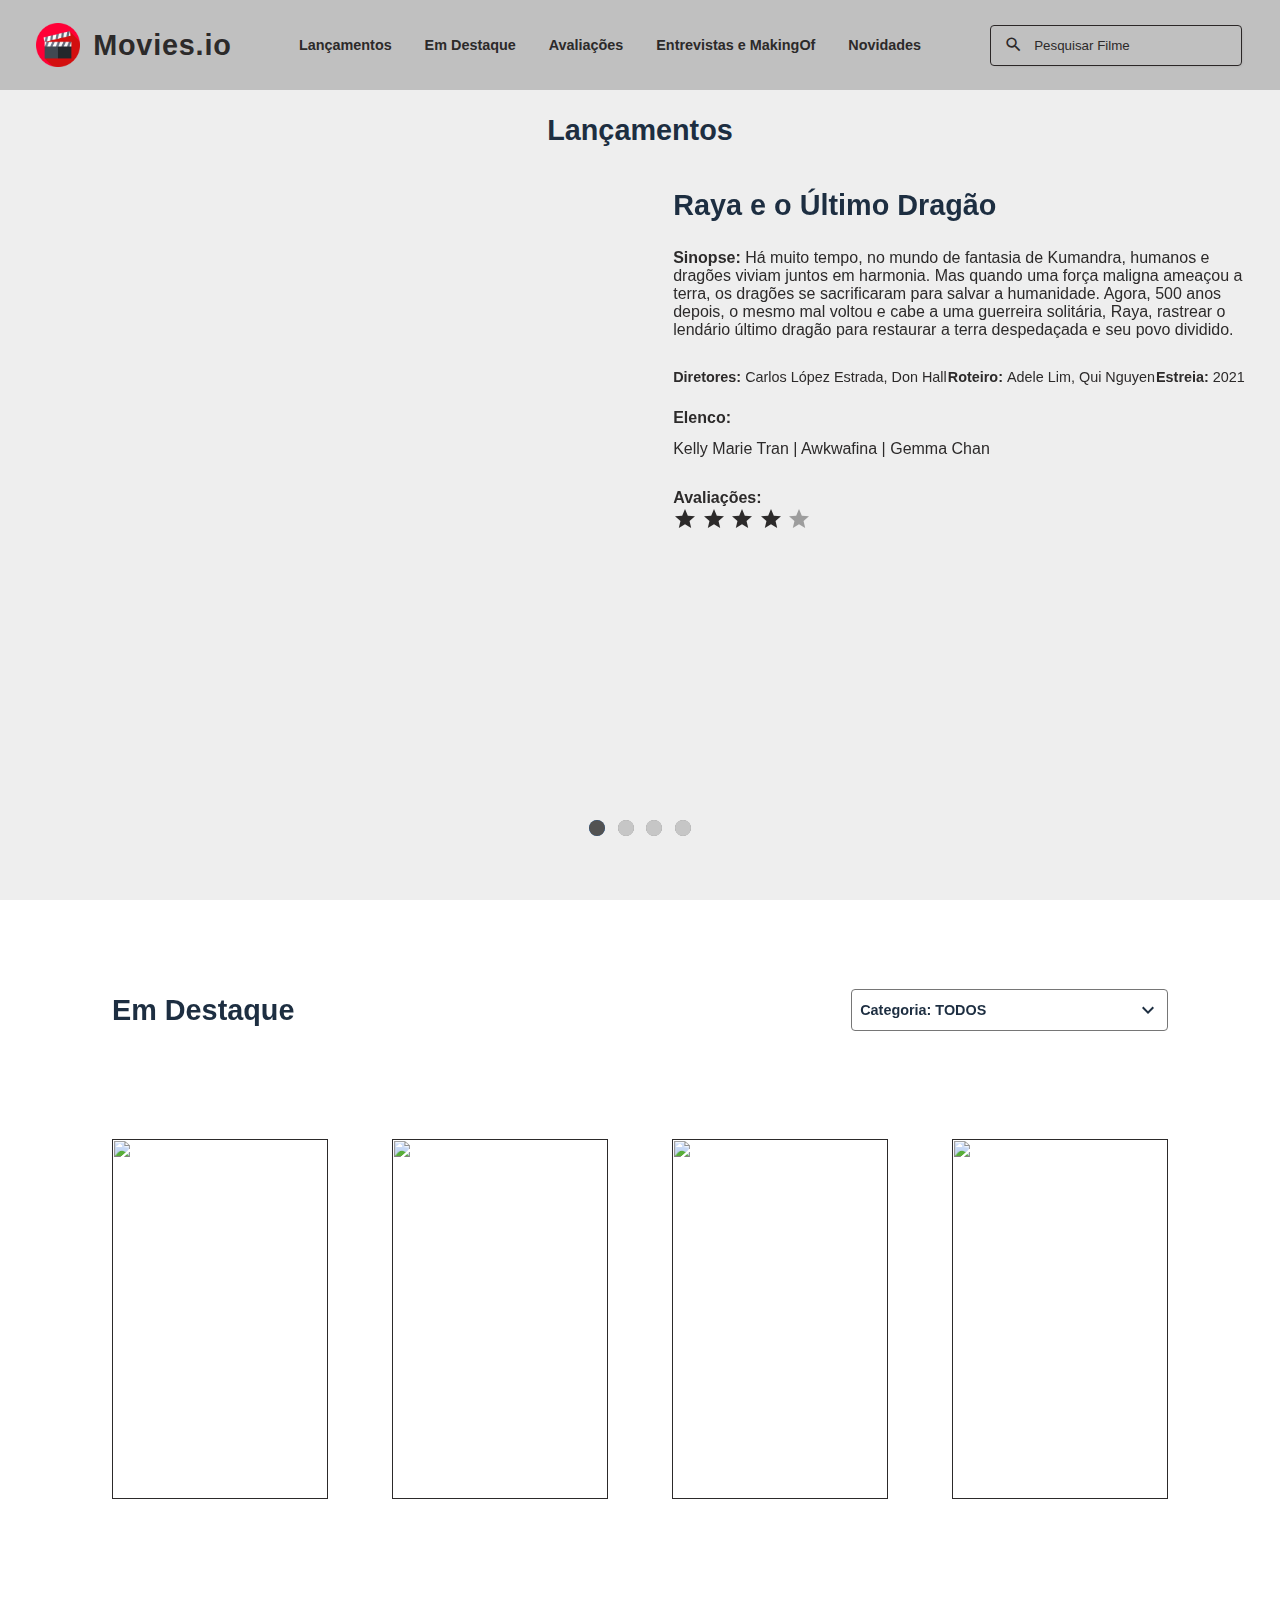
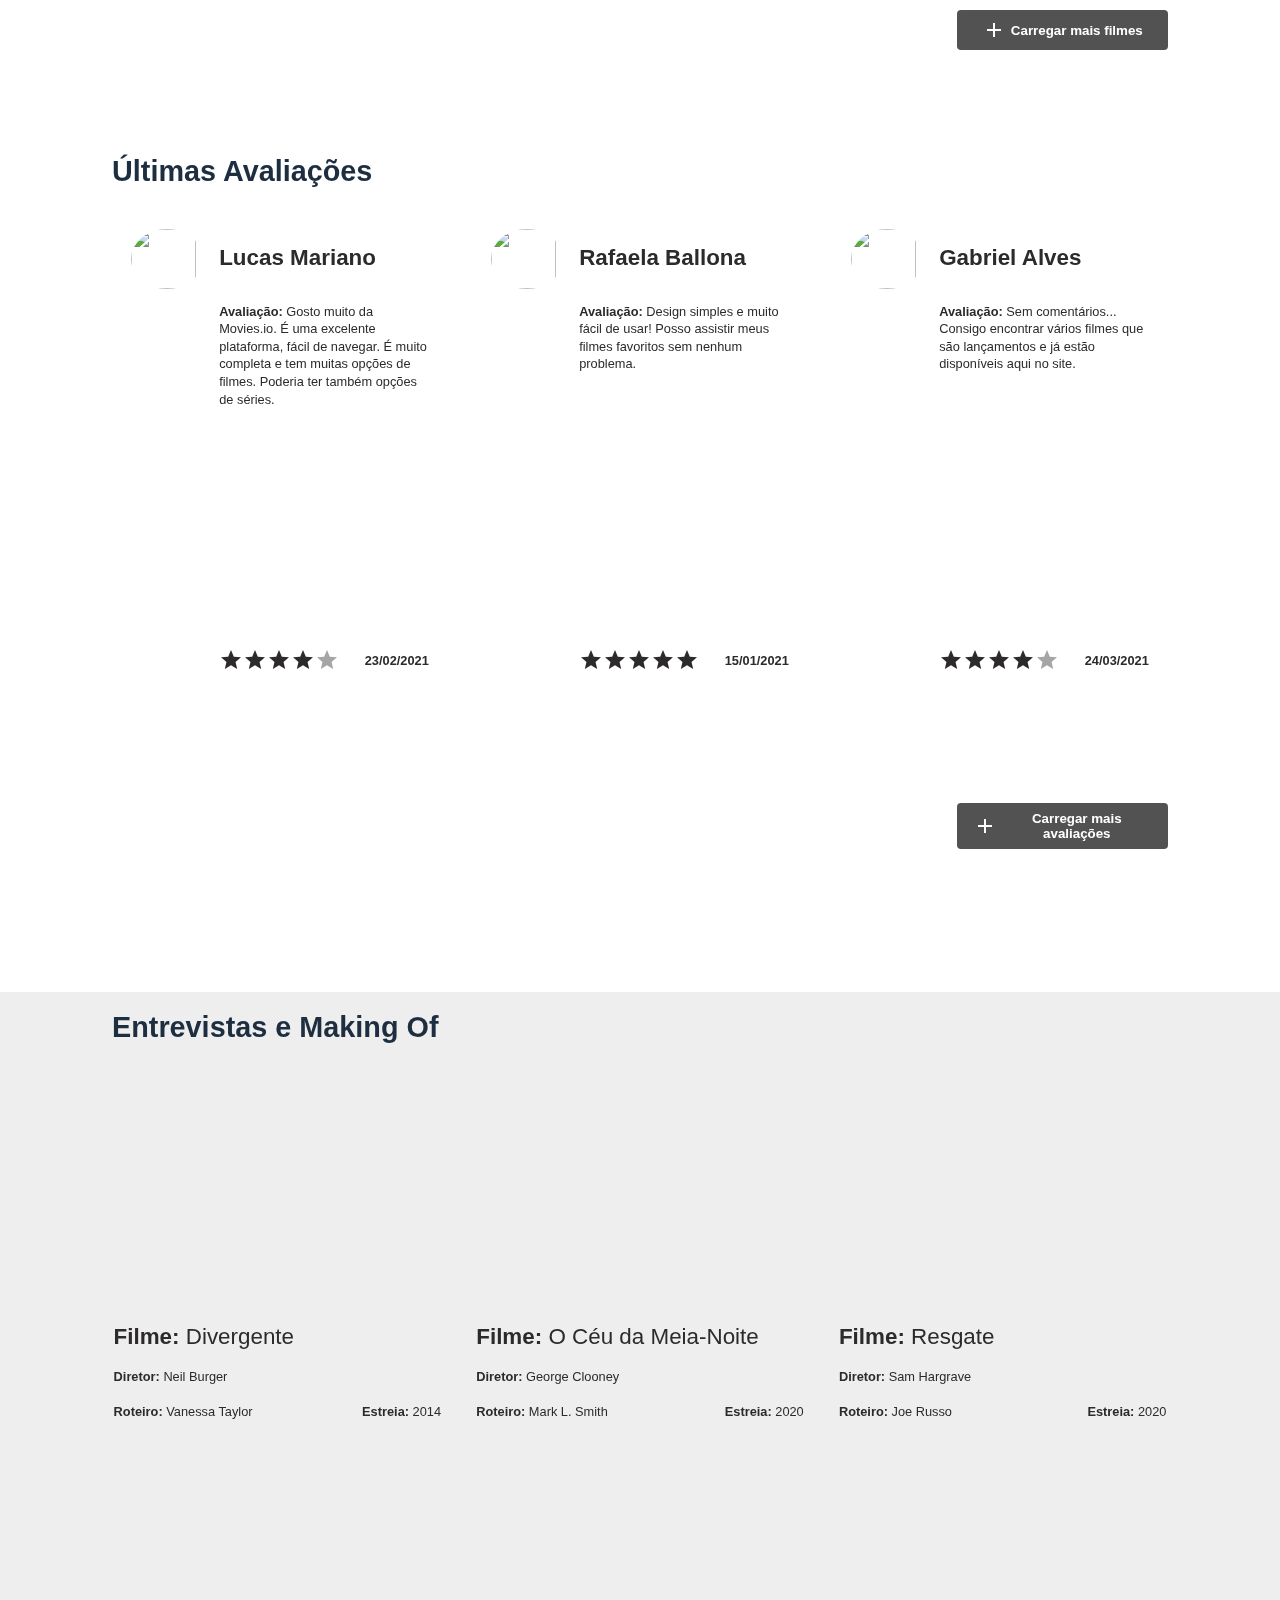
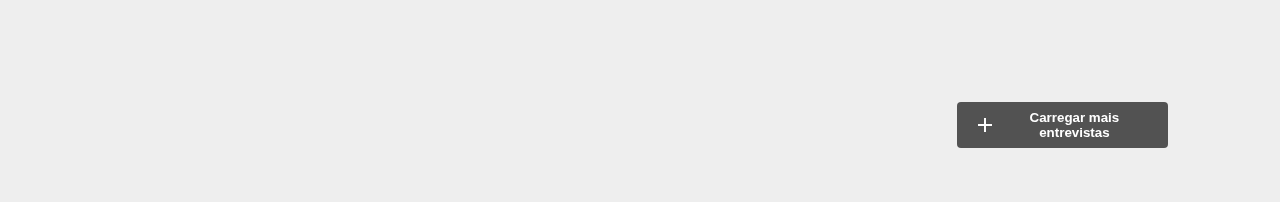
==== src/index.html @ 2445c629 "interviews-section-done" ====
<!DOCTYPE html>
<html lang="pt-BR">
<head>
    <meta charset="UTF-8">
    <meta http-equiv="X-UA-Compatible" content="IE=edge">
    <meta name="viewport" content="width=device-width, initial-scale=1.0">
    <title>Movies.io</title>
    <link rel="stylesheet" href="../public/styles/global.css">
    <link rel="stylesheet" href="../public/styles/header.css">
    <link rel="stylesheet" href="../public/styles/release-section.css">
    <link rel="stylesheet" href="../public/styles/featured-section.css">
    <link rel="stylesheet" href="../public/styles/review-section.css">
    <link rel="stylesheet" href="../public/styles/interviews-section.css">



    <link rel="shortcut icon" href="../public/assets/favicon.png" type="image/x-icon">
    <link href="https://fonts.googleapis.com/icon?family=Material+Icons" rel="stylesheet">

</head>
<body>
    <header>
        <a href="#">
            <div class="logo-container">
                <img src="../public/assets/logo.png" alt="Logo">
                <h1 class="logo">Movies.io</h1>
            </div>
        </a>
        <nav class="links">
            <ul>
                <a href="#released"><li>Lançamentos</li></a>
                <a href="#featured"><li>Em Destaque</li></a>
                <a href="#reviews"><li>Avaliações</li></a>
                <a href="#interviews"><li>Entrevistas e MakingOf</li></a>
                <a href="#"><li>Novidades</li></a>
                        
            </ul>
        </nav>
        <div class="filter">
            <i class="material-icons">search</i>
            <input class="search" type="text" placeholder="Pesquisar Filme" >
        </div>
    </header>

    <section class="release-section" id="released">
        <div class="title">
            <h1>Lançamentos</h1>
        </div>
        <div class="content">
            <div class="video">
                <iframe width="620" height="340" src="https://www.youtube.com/embed/Yh-XpUlDjJk" title="YouTube video player" frameborder="0" allow="accelerometer; autoplay; clipboard-write; encrypted-media; gyroscope; picture-in-picture" allowfullscreen></iframe>
            </div>
            <div class="info">
                <div class="title-movie">
                    <h1>Raya e o Último Dragão</h1>
                </div>
                <div class="sinopse">
                    <p><strong>Sinopse: </strong>Há muito tempo, no mundo de fantasia de Kumandra, humanos e dragões viviam juntos em harmonia. Mas quando uma força maligna ameaçou a terra, os dragões se sacrificaram para salvar a humanidade. Agora, 500 anos depois, o mesmo mal voltou e cabe a uma guerreira solitária, Raya, rastrear o lendário último dragão para restaurar a terra despedaçada e seu povo dividido.</p>
                </div>
                <div class="drp">
                    <div class="director">
                        <p><strong>Diretores: </strong>Carlos López Estrada, Don Hall</p>
                    </div>
                    <div class="road-map">
                        <p><strong>Roteiro: </strong>Adele Lim, Qui Nguyen</p>
                    </div>
                    <div class="premiere">
                        <p><strong>Estreia: </strong>2021</p>
                    </div>
                </div>
                <div class="staff">
                    <p><strong>Elenco: </strong></p>
                    <p>Kelly Marie Tran | Awkwafina | Gemma Chan </p>
                </div>
                <div class="rating">
                    <p><strong>Avaliações: </strong></p>
                    <i class="material-icons">star</i>
                    <i class="material-icons">star</i>
                    <i class="material-icons">star</i>
                    <i class="material-icons">star</i>
                    <i class="material-icons outlined">star</i>
                </div>
            </div>
        </div>
        <div class="carousel">
            <ul>
                <li><input type="radio" name="carou" id="slide-1" checked></li>
                <li><input type="radio" name="carou" id="slide-2"></li>
                <li><input type="radio" name="carou" id="slide-3"></li>
                <li><input type="radio" name="carou" id="slide-4"></li>
            </ul>
        </div>
    </section>

    <section class="featured-section" id="featured">
        <div class="header-section">
            <h1>Em Destaque</h1>
            <i class="material-icons">expand_more</i>
            <select name="" id="">
                <option value="">Categoria: TODOS</option>
                <option value="">Aventura</option>
                <option value="">Romance</option>
                <option value="">Comédia</option>
            </select>
        </div>
        <div class="movies-grid">
            <div class="movie">
                <a href=""><img src="https://pbs.twimg.com/media/EsRciUeXUAAmsdP?format=jpg" alt=""></a>
            </div>
            <div class="movie">
                <a href=""><img src="https://img.elo7.com.br/product/original/2747CBC/big-poster-filme-aladdin-2019-lo01-tamanho-90x60-cm-nerd.jpg" alt=""></a>
            </div>
            <div class="movie">
                <a href=""><img src="https://img.elo7.com.br/product/original/23646C7/big-poster-filme-capita-marvel-tamanho-90x60-cm-presente-geek.jpg" alt=""></a>
            </div>
            <div class="movie">
                <a href=""><img src="https://upload.wikimedia.org/wikipedia/pt/0/06/Bird_Box_-_filme_p%C3%B4ster.jpeg" alt=""></a>
            </div>
        </div>
        <div class="footer-section">
            <button type="button"><i class="material-icons">add</i>Carregar mais filmes</button>
        </div>
    </section>

    <section class="review-section" id="reviews">
        <div class="header-section">
            <h1>Últimas Avaliações</h1>
        </div>
        <div class="reviews-grid">
            <div class="review">
                <div class="picture">
                    <img src="https://images.unsplash.com/photo-1603415526960-f7e0328c63b1?ixid=MnwxMjA3fDB8MHxwaG90by1wYWdlfHx8fGVufDB8fHx8&ixlib=rb-1.2.1&auto=format&fit=crop&w=1050&q=80" alt="">
                </div>
                <div class="info">
                    <h2>Lucas Mariano</h2>
                    <p><strong>Avaliação: </strong>Gosto muito da Movies.io. É uma excelente plataforma, fácil de navegar. É muito completa e tem muitas opções de filmes. Poderia ter também opções de séries.</p>
                </div>
                <div class="footer-review">
                    <div class="rating">
                        <i class="material-icons">star</i>
                        <i class="material-icons">star</i>
                        <i class="material-icons">star</i>
                        <i class="material-icons">star</i>
                        <i class="material-icons outlined">star</i>
                    </div>
                    <p><strong>23/02/2021</strong></p>
                </div>
            </div>
            <div class="review">
                <div class="picture">
                    <img src="https://images.unsplash.com/photo-1502323777036-f29e3972d82f?ixid=MnwxMjA3fDB8MHxwaG90by1wYWdlfHx8fGVufDB8fHx8&ixlib=rb-1.2.1&auto=format&fit=crop&w=1050&q=80" alt="">
                </div>
                <div class="info">
                    <h2>Rafaela Ballona</h2>
                    <p><strong>Avaliação: </strong>Design simples e muito fácil de usar! Posso assistir meus filmes favoritos sem nenhum problema.</p>
                </div>
                <div class="footer-review">
                    <div class="rating">
                        <i class="material-icons">star</i>
                        <i class="material-icons">star</i>
                        <i class="material-icons">star</i>
                        <i class="material-icons">star</i>
                        <i class="material-icons">star</i>
                    </div>
                    <p><strong>15/01/2021</strong></p>
                </div>
            </div>
            <div class="review">
                <div class="picture">
                    <img src="https://images.unsplash.com/photo-1522075469751-3a6694fb2f61?ixid=MnwxMjA3fDB8MHxwaG90by1wYWdlfHx8fGVufDB8fHx8&ixlib=rb-1.2.1&auto=format&fit=crop&w=800&q=80" alt="">
                </div>
                <div class="info">
                    <h2>Gabriel Alves</h2>
                    <p><strong>Avaliação: </strong>Sem comentários... Consigo encontrar vários filmes que são lançamentos e já estão disponíveis aqui no site.</p>
                </div>
                <div class="footer-review">
                    <div class="rating">
                        <i class="material-icons">star</i>
                        <i class="material-icons">star</i>
                        <i class="material-icons">star</i>
                        <i class="material-icons">star</i>
                        <i class="material-icons outlined">star</i>
                    </div>
                    <p><strong>24/03/2021</strong></p>
                </div>
            </div>
        </div>
        <div class="footer-section">
            <button type="button"><i class="material-icons">add</i>Carregar mais avaliações</button>
        </div>
    </section>

    <div class="interviews-section" id="interviews">
        <div class="header-section">
            <h1>Entrevistas e Making Of</h1>
        </div>
        <div class="interviews-grid">
            <div class="card-interview">
                <div class="video">
                    <iframe src="https://www.youtube.com/embed/JXGOSIJIllE" title="YouTube video player" frameborder="0" allow="accelerometer; autoplay; clipboard-write; encrypted-media; gyroscope; picture-in-picture" allowfullscreen></iframe>
                </div>
                <div class="info">
                    <div class="title">
                        <p><strong>Filme: </strong>Divergente</p>
                    </div>
                    <div class="drp">
                        <p><strong>Diretor: </strong>Neil Burger</p>
                        <div class="dif">
                            <p><strong>Roteiro: </strong>Vanessa Taylor</p>
                            <p><strong>Estreia: </strong>2014</p>

                        </div>

                    </div>
                </div>
            </div>
            <div class="card-interview">
                <div class="video">
                    <iframe src="https://www.youtube.com/embed/kkuHf7OwQmw" title="YouTube video player" frameborder="0" allow="accelerometer; autoplay; clipboard-write; encrypted-media; gyroscope; picture-in-picture" allowfullscreen></iframe>
                </div>
                <div class="info">
                    <div class="title">
                        <p><strong>Filme: </strong>O Céu da Meia-Noite</p>
                    </div>
                    <div class="drp">
                        <p><strong>Diretor: </strong>George Clooney</p>
                        <div class="dif">
                            <p><strong>Roteiro: </strong>Mark L. Smith</p>
                            <p><strong>Estreia: </strong>2020</p>

                        </div>

                    </div>
                </div>
            </div>
            <div class="card-interview">
                <div class="video">
                    <iframe  src="https://www.youtube.com/embed/34bjlBNksdw" title="YouTube video player" frameborder="0" allow="accelerometer; autoplay; clipboard-write; encrypted-media; gyroscope; picture-in-picture" allowfullscreen></iframe>
                </div>
                <div class="info">
                    <div class="title">
                        <p><strong>Filme: </strong>Resgate</p>
                    </div>
                    <div class="drp">
                        <p><strong>Diretor: </strong>Sam Hargrave</p>
                        <div class="dif">
                            <p><strong>Roteiro: </strong>Joe Russo</p>
                            <p><strong>Estreia: </strong>2020</p>

                        </div>

                    </div>
                </div>
            </div>
        </div>
        <div class="footer-section">
            <button type="button"><i class="material-icons">add</i>Carregar mais entrevistas</button>
        </div>
    </div>
</body>
</html>
---- public/styles/global.css ----
:root{
    --header:#C0C0C0;
    --body:#EEEEEE;
    --text:#2c2a2a;
    --title:#1D2E41;
    --primary-color:#FF0037;
}

*{
    margin: 0;
    padding: 0;
    box-sizing: border-box;
}

html{
    scroll-behavior: smooth;
}

body{
    font-family: "Helvetica Neue",Arial, Helvetica, sans-serif;
    color: var(--text);
    font-size: 62.5%;
    min-height: 100vh;
}

a{
    color: var(--text);
    text-decoration: none;
}

li{
    list-style: none;
    color: var(--text);
    
}

select{
    -webkit-appearance: none;
    -moz-appearance: none;
    appearance: none;
}
---- public/styles/header.css ----
header{
    width: 100%;
    top: 0;
    left: 0;
    min-height: 10vh;
    padding: 12px 24px;
    background: var(--header);
    position: fixed;
    z-index: 2;
    display: grid;
    grid-template-columns:220px 1fr 280px;
    align-items: center;
}

/* Logo */

header .logo-container{
    display: flex;
    width: 100%;
    align-items: center;
    justify-content: center;
}

header .logo-container h1{
    font-size: 1.8rem;
    font-weight: 600;
    margin-left: .8rem;
    letter-spacing: .8px;
}

header .logo-container img{
    width: 20%;
}

/* Navegação */ 

nav.links {
    display: flex;
    align-items: center;
    justify-content: center;
}

nav.links ul{
    display: flex;
    justify-content: space-between;
    width: 85%;
}

nav.links ul a{
    font-size: .9rem;
    font-weight: 600;

}

nav.links ul a {
    position: relative;
}

nav.links ul a::after{
    content:"";
    width: 0;
    height: 3px;
    position: absolute;
    bottom: -5px;
    left:0;
    background: var(--primary-color);
}

nav.links ul a:hover::after{
    width: 100%;
    transition: all 300ms ease-in-out;

}
/* Filtro */

header .filter{
    display:flex;
    align-items: center;
    justify-content: center;
    position: relative;
}

header .filter .search{
    padding: 12px 24px;
    width: 90%;
    border-radius: 4px;
    border: 1px solid #2b2727;
    background: none;
    color: var(--text);
    outline: none;
    box-shadow: 2px 2px 4px -4px rgba(0, 0, 0, 0.4);
}

header .filter:focus-within .search::placeholder{
    visibility: hidden;
}


header .filter .search::placeholder{
    color: var(--text);
    padding-left: 1.2rem;
}

header .filter i{
    position: absolute;
    top: 50%;
    left: 10%;
    transform: translateY(-50%);
    font-size: 1.2rem;
    font-weight: 300;
    color: #2b2727;
    transition: transform 200ms  ease;
}

header .filter:focus-within i{
    transform: translate(-50%,-50%);
}
---- public/styles/release-section.css ----
.release-section{
    margin-top: 10vh;
    min-height: 90vh;
    width: 100%;
    background: var(--body);
    display: grid;
    grid-template-rows: 80px 1fr 80px;
}

.release-section .title{
    align-self: center;
    justify-self: center;
}

.release-section h1{
    font-size: 1.8rem;
    font-weight: 600;
    color: var(--title);
}

.release-section .content{
    display: grid;
    grid-template-columns: 1fr 1fr;
    gap: 18px;
    padding: 1.2rem 2.2rem;
}

.release-section .info{
    display: grid;
    grid-template-rows: 40px 100px 20px 60px 40px;
    gap:20px;
}

.release-section .info .sinopse,
.release-section .info .staff,
.release-section .info .rating{
    font-size: 1rem;
}

.release-section .info .drp{
    display: flex;
    justify-content: space-between;
    font-size: .9rem;
}


.release-section .info .staff > p{
    margin-bottom: .8rem;
}

.outlined{
    color:#52525285;
}


.release-section .carousel{
    display: flex;
    align-items: flex-start;
    justify-content: center;
}

.release-section .carousel ul{
    display: flex;
    justify-content: space-between;
    width: 8%;
}

.release-section .carousel ul li input{
    width: 1rem;
    height: 1rem;
    position: relative;
    cursor: pointer;
}

.release-section .carousel ul li input::before{
    content:"";
    background: #C6C6C6;
    top: 0;
    left: 0;
    width: 100%;
    height: 100%;
    position: absolute;
    border-radius: 50%;
    transition: background 200ms ease;

}

.release-section .carousel ul li input:checked::before{
    background: #525252;
}
---- public/styles/featured-section.css ----
.featured-section{
    min-height: 80vh;
    width: 100%;
    display: grid;
    grid-template-rows: 40px 1fr 100px;
    gap: 24px;
    margin-top: 10vh;
    padding: 0 7rem;
}

.featured-section .header-section{
    display: flex;
    justify-content: space-between;
    align-items: center;
    position: relative;
}

.featured-section .header-section h1{
    font-size: 1.8rem;
    font-weight: 600;
    color: var(--title);
}

.featured-section .header-section select{
    position: relative;
}

.featured-section .header-section select,
.featured-section .header-section select option{
    width: 30%;
    padding: 12px 8px;
    border-radius: 4px;
    background: none;
    color: var(--title);
    font-size: .9rem;
    font-weight: 700;
}

.featured-section .header-section  i{
    font-size: 1.5rem;
    color: var(--title);
    position: absolute;
    right: 8px;
}

.featured-section .movies-grid{
    display: grid;
    grid-template-columns: repeat(4,1fr);
    gap: 64px;
}

.featured-section .movies-grid .movie{
    width: 100%;
    position: relative;
    display: flex;
    align-self: center;
    justify-self: center;
}

.featured-section .movies-grid .movie a{
    width: 100%;
    justify-content: center;
    align-self: center;
    justify-self:center;
    align-items: center;
}

.featured-section .movies-grid .movie img{
    width: 100%;
    height: 360px;
    object-fit: cover;
}

.featured-section .footer-section,
.review-section .footer-section,
.interviews-section .footer-section{
    display: flex;
    justify-content: flex-end;
    align-items: flex-start;
}

.featured-section .footer-section button,
.review-section .footer-section button,
.interviews-section .footer-section button{
    display: flex;
    align-items: center;
    justify-content: center;
    width: 20%;
    border-radius: 4px;
    cursor: pointer;
    background: #525252;
    color: white;
    font-weight: 700;
    border: none;
    padding: 8px 16px;
    transition:all 300ms ease;
}

.featured-section .footer-section button:hover,
.review-section .footer-section button:hover,
.interviews-section .footer-section button:hover{
    filter: opacity(.8);
}

.featured-section .footer-section button i,
.review-section .footer-section button i{
    margin-right: .3rem;
}
---- public/styles/review-section.css ----
.review-section{
    margin-top: 5vh;
    min-height: 90vh;
    width: 100%;
    display: grid;
    grid-template-rows: 40px .9fr 100px;
    gap: 24px;
    padding: 0 7rem;
}

.review-section h1{
    font-size: 1.8rem;
    font-weight: 600;
    color: var(--title);
}


.review-section .reviews-grid{
    display: grid;
    grid-template-columns: 1fr 1fr 1fr;
    gap: 24px;
    width: 100%;
    justify-self: center;
}

.review-section .reviews-grid .review{
    display: grid;
    grid-template-rows: 80px .8fr 40px ;
    grid-template-columns: 80px 1fr;
    gap: 8px;
    align-items: flex-start;
    padding: .6rem 1.2rem;

}

.review-section .reviews-grid .review .picture img{
    object-fit: cover;
    width: 90%;
    height: 60px;
    border-radius: 50%;
}

.review-section .reviews-grid .review .info{
    display: flex;
    flex-direction: column;
    width: 100%;
}

.review-section .reviews-grid .review .info h2{
    font-size: 1.4rem;
    text-align: left;
    margin-top: 1rem;
}

.review-section .reviews-grid .review .info p{
    font-size: .8rem;
    line-height:1.1rem;
    margin-top: 2rem;
}

.review-section .reviews-grid .review .footer-review{
    grid-row: 3/4;
    grid-column: 2/3;
    display: flex;
    justify-content: space-between;
    align-items:center;
}
.review-section .reviews-grid .review .footer-review .rating{
    display: flex;
}

.review-section .reviews-grid .review .footer-review p{
    font-size: .8rem;
}
---- public/styles/interviews-section.css ----
.interviews-section{
    min-height: 90vh;
    width: 100%;
    display: grid;
    grid-template-rows: 40px 1fr 100px;
    gap: 24px;
    margin-top: 3vh;
    padding: 0 7rem;
    background:var(--body);
}

.interviews-section h1{
    font-size: 1.8rem;
    font-weight: 600;
    color: var(--title);
    margin-top: 1.2rem;
}

.interviews-section .interviews-grid{
    display:grid;
    grid-template-columns: repeat(3,1fr);
    gap: 32px;
    margin-top: 2rem;
}

.interviews-section .interviews-grid .card-interview{
    display:flex;
    flex-direction: column;
    align-items: center;
    justify-content:flex-start;
}

.interviews-section .interviews-grid .card-interview .video{
    width:100%;
    flex:1;
    max-height: 217px;
}

.interviews-section .interviews-grid .card-interview .video iframe{
    width: 100%;
    height: 100%;
}

.interviews-section .interviews-grid .card-interview  .info{
    display:flex;
    flex-direction: column;
    align-items: flex-start;
    justify-content:center;
    width: 100%;
    padding: 1.2rem .1rem;
}

.interviews-section .interviews-grid .card-interview  .info .title p{
    font-size: 1.4rem;  
}

.interviews-section .interviews-grid .card-interview  .info .drp{
    display:flex;
    margin-top: 1.2rem;
    font-size: .8rem;
    flex-direction: column;
    width: 100%;

}

.interviews-section .interviews-grid .card-interview  .info .drp .dif{
    display:flex;
    justify-content: space-between;
    margin-top: 1.2rem;
}
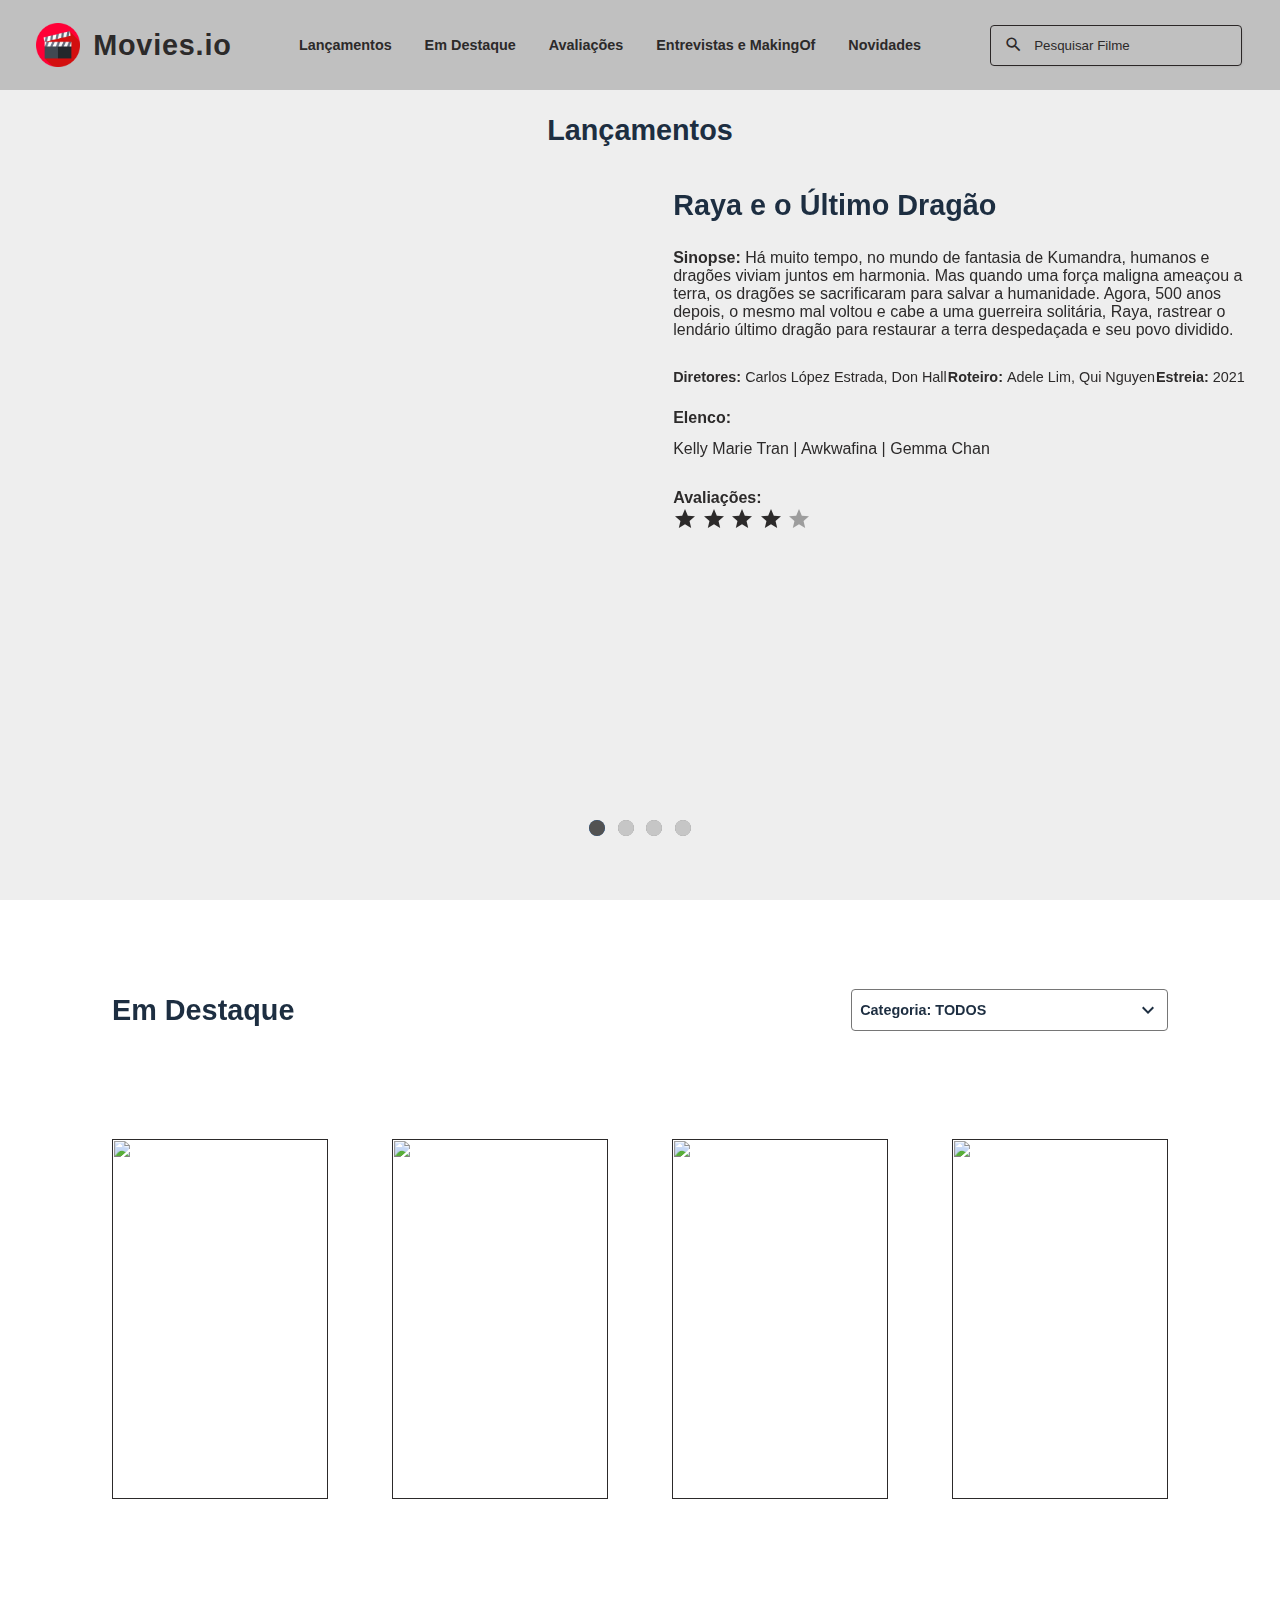
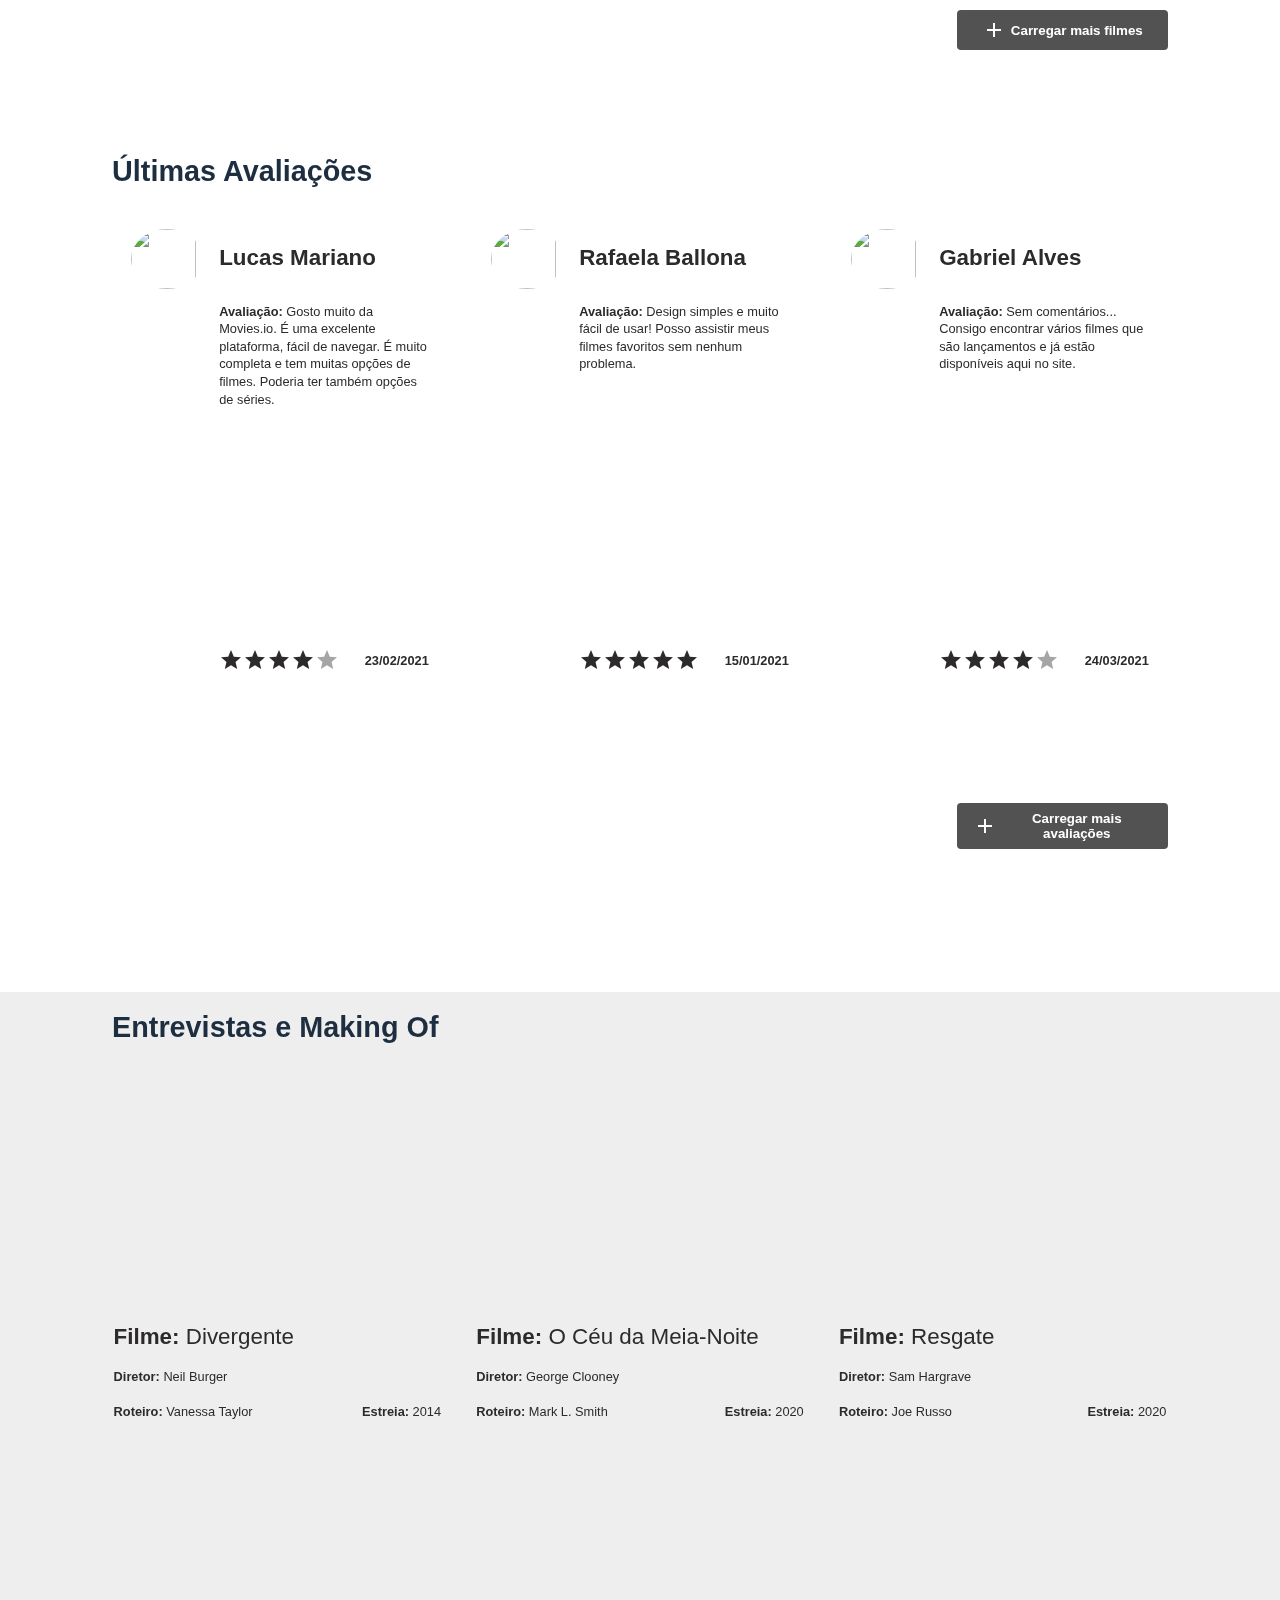
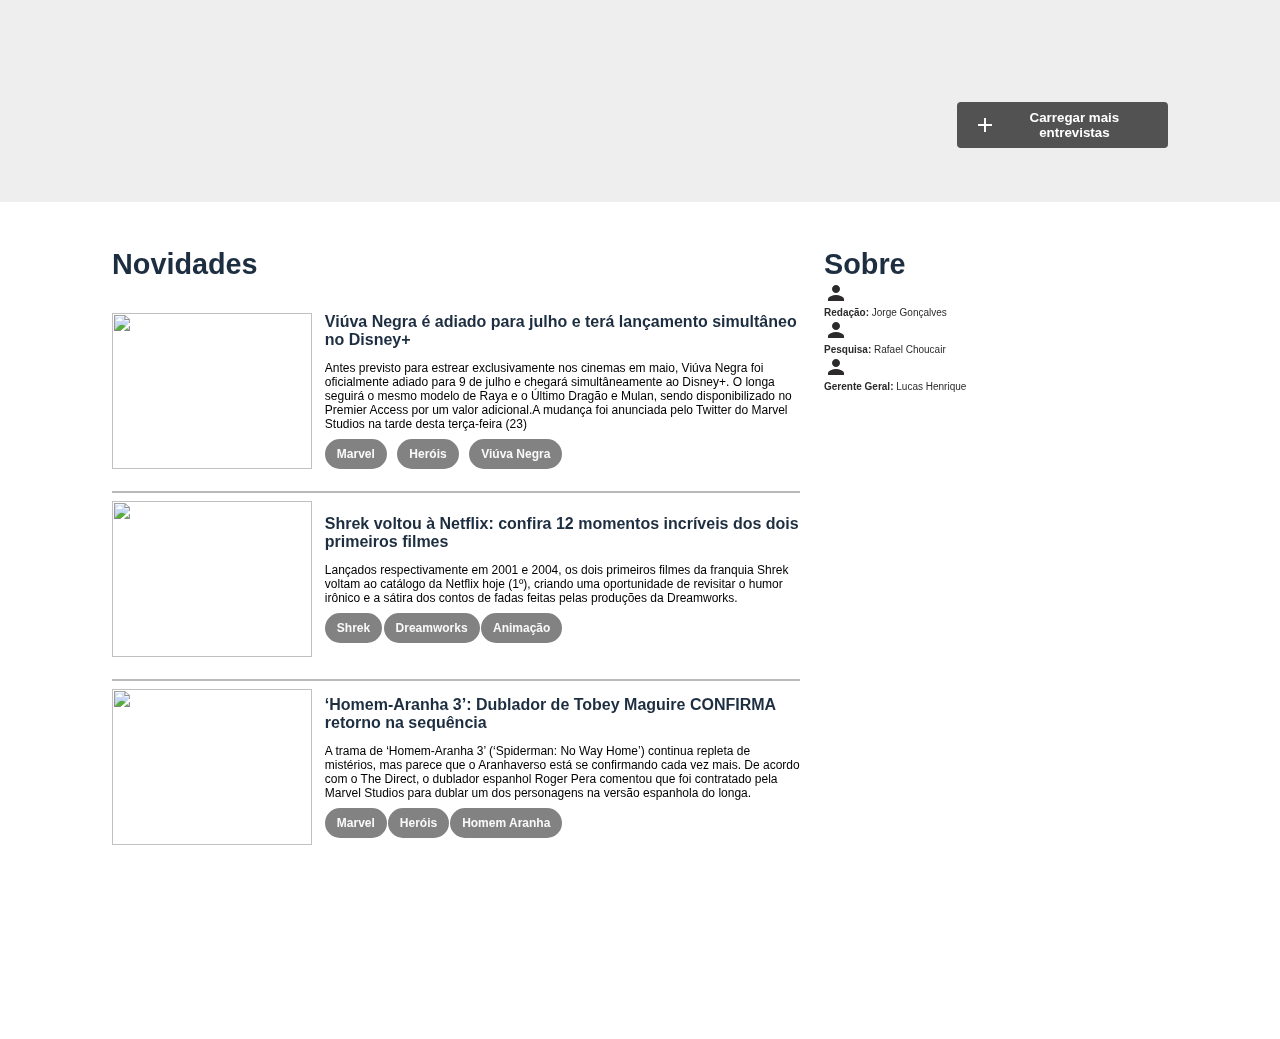
==== commit 094716b2: "news-section-done" ====
--- a/src/index.html
+++ b/src/index.html
@@ -11,7 +11,7 @@
     <link rel="stylesheet" href="../public/styles/featured-section.css">
     <link rel="stylesheet" href="../public/styles/review-section.css">
     <link rel="stylesheet" href="../public/styles/interviews-section.css">
-
+    <link rel="stylesheet" href="../public/styles/news-section.css">
 
 
     <link rel="shortcut icon" href="../public/assets/favicon.png" type="image/x-icon">
@@ -32,7 +32,7 @@
                 <a href="#featured"><li>Em Destaque</li></a>
                 <a href="#reviews"><li>Avaliações</li></a>
                 <a href="#interviews"><li>Entrevistas e MakingOf</li></a>
-                <a href="#"><li>Novidades</li></a>
+                <a href="#news"><li>Novidades</li></a>
                         
             </ul>
         </nav>
@@ -190,7 +190,7 @@
         </div>
     </section>
 
-    <div class="interviews-section" id="interviews">
+    <section class="interviews-section" id="interviews">
         <div class="header-section">
             <h1>Entrevistas e Making Of</h1>
         </div>
@@ -256,6 +256,83 @@
         <div class="footer-section">
             <button type="button"><i class="material-icons">add</i>Carregar mais entrevistas</button>
         </div>
-    </div>
+    </section>
+
+    <section class="final-section" id="news">
+        <section class="news-section">
+            <div class="header-section">
+                <h1>Novidades</h1>
+            </div>
+            <div class="news-grid">
+                <div class="news">
+                    <div class="picture">
+                        <img src="https://cinepop.com.br/wp-content/uploads/2021/03/viuvanegra_23.jpg" alt="">
+                    </div>
+                    <div class="info">
+                        <h3>Viúva Negra é adiado para julho e terá lançamento simultâneo no Disney+</h3>
+                        <p>Antes previsto para estrear exclusivamente nos cinemas em maio, Viúva Negra foi oficialmente adiado para 9 de julho e chegará simultâneamente ao Disney+. O longa seguirá o mesmo modelo de Raya e o Último Dragão e Mulan, sendo disponibilizado no Premier Access por um valor adicional.A mudança foi anunciada pelo Twitter do Marvel Studios na tarde desta terça-feira (23)</p>
+                        <div class="tags">
+                            <p>Marvel</p>
+                            <p>Heróis</p>
+                            <p>Viúva Negra</p>
+                        </div>
+                    </div>
+                </div>
+                <div class="news">
+                    <div class="picture">
+                        <img src="https://canalpaporeto.com/wp-content/uploads/2020/10/shrek-696x391.jpeg" alt="">
+                    </div>
+                    <div class="info">
+                        <h3>Shrek voltou à Netflix: confira 12 momentos incríveis dos dois primeiros filmes</h3>
+                        <p>Lançados respectivamente em 2001 e 2004, os dois primeiros filmes da franquia Shrek voltam ao catálogo da Netflix hoje (1º), criando uma oportunidade de revisitar o humor irônico e a sátira dos contos de fadas feitas pelas produções da Dreamworks.</p>
+                        <div class="tags">
+                            <p>Shrek</p>
+                            <p>Dreamworks</p>
+                            <p>Animação</p>
+                        </div>
+                    </div>
+                </div>
+                <div class="news">
+                    <div class="picture">
+                        <img src="https://observatoriodocinema.uol.com.br/wp-content/uploads/2020/10/Spider-Man-Maguire-Garfield-Holland-in-Spider-Verse-fan-poster.jpg" alt="">
+                    </div>
+                    <div class="info">
+                        <h3>‘Homem-Aranha 3’: Dublador de Tobey Maguire CONFIRMA retorno na sequência</h3>
+                        <p>A trama de ‘Homem-Aranha 3’ (‘Spiderman: No Way Home’) continua repleta de mistérios, mas parece que o Aranhaverso está se confirmando cada vez mais. De acordo com o The Direct, o dublador espanhol Roger Pera comentou que foi contratado pela Marvel Studios para dublar um dos personagens na versão espanhola do longa.</p>
+                        <div class="tags">
+                            <p>Marvel</p>
+                            <p>Heróis</p>
+                            <p>Homem Aranha</p>
+                        </div>
+                    </div>
+                </div>
+            </div>
+        </section>
+        <aside class="about">
+            <div class="header-section">
+                <h1>Sobre</h1>
+            </div>
+            <div class="info">
+                <p></p>
+            </div>
+            <div class="editorial">
+                <span>
+                    <i class="material-icons">person</i>
+                    <p><strong>Redação: </strong>Jorge Gonçalves</p>
+                </span>
+                <span>
+                    <i class="material-icons">person</i>
+                    <p><strong>Pesquisa: </strong>Rafael Choucair</p>
+                </span>
+                <span>
+                    <i class="material-icons">person</i>
+                    <p><strong>Gerente Geral: </strong>Lucas Henrique</p>
+                </span>
+            </div>
+        </aside>
+
+    </section>
+
+    <footer></footer>
 </body>
 </html>--- a/public/styles/news-section.css
+++ b/public/styles/news-section.css
@@ -0,0 +1,92 @@
+.final-section{
+    min-height: 90vh;
+    width: 100%;
+    display: grid;
+    grid-template-rows: 40px 1fr 100px;
+    grid-template-columns: 2fr 1fr;
+    gap: 24px;
+    margin-top: 3vh;
+    padding: 0 7rem;
+}
+
+.news-section h1,
+.about h1{
+    font-size: 1.8rem;
+    font-weight: 600;
+    color: var(--title);
+    margin-top: 1.2rem;
+}
+
+.news-section .news-grid{
+    display: grid;
+    grid-template-rows: repeat(3,1fr);
+    gap: 32px;
+    margin-top: 2rem;
+}
+
+.news-section .news-grid .news{
+    display:flex;
+    align-items: center;
+    justify-content: space-between;
+    position: relative;
+}
+
+.news-section .news-grid .news::after{
+    content:"";
+    position: absolute;
+    bottom: -15%;
+    left: 0;
+    width: 100%;
+    height: 2px;
+    background-color: #B9B9B9;
+}
+
+.news-section .news-grid .news:nth-child(3)::after{
+    display: none;
+    visibility: hidden;
+}
+
+.news-section .news-grid .news .picture{
+    width: 100%;
+    height: 100%;
+    min-width: 200px;
+    max-width: 200px;
+    object-fit: cover;
+}
+.news-section .news-grid .news .picture img{
+    width: 100%;
+    height: 100%;
+}
+
+.news-section .news-grid .news .info{
+    display: grid;
+    grid-template-rows: 40px 1fr 30px;
+    gap: 8px;
+    padding-left: .8rem;
+    color: black;
+}
+
+.news-section .news-grid .news .info h3{
+    font-size: 1rem;
+    font-weight: 600;
+    color: var(--title);
+}
+
+.news-section .news-grid .news .info p{
+    font-size: 0.75rem;
+}
+
+.news-section .news-grid .news .info .tags{
+    display: flex;
+    align-items: center;
+    justify-content: space-between;
+    width: 50%;
+}
+
+.news-section .news-grid .news .info .tags p{
+    padding: 8px 12px;
+    background: #828282;
+    color: #F9F9F9;
+    border-radius: 24px;
+    font-weight: 600;
+}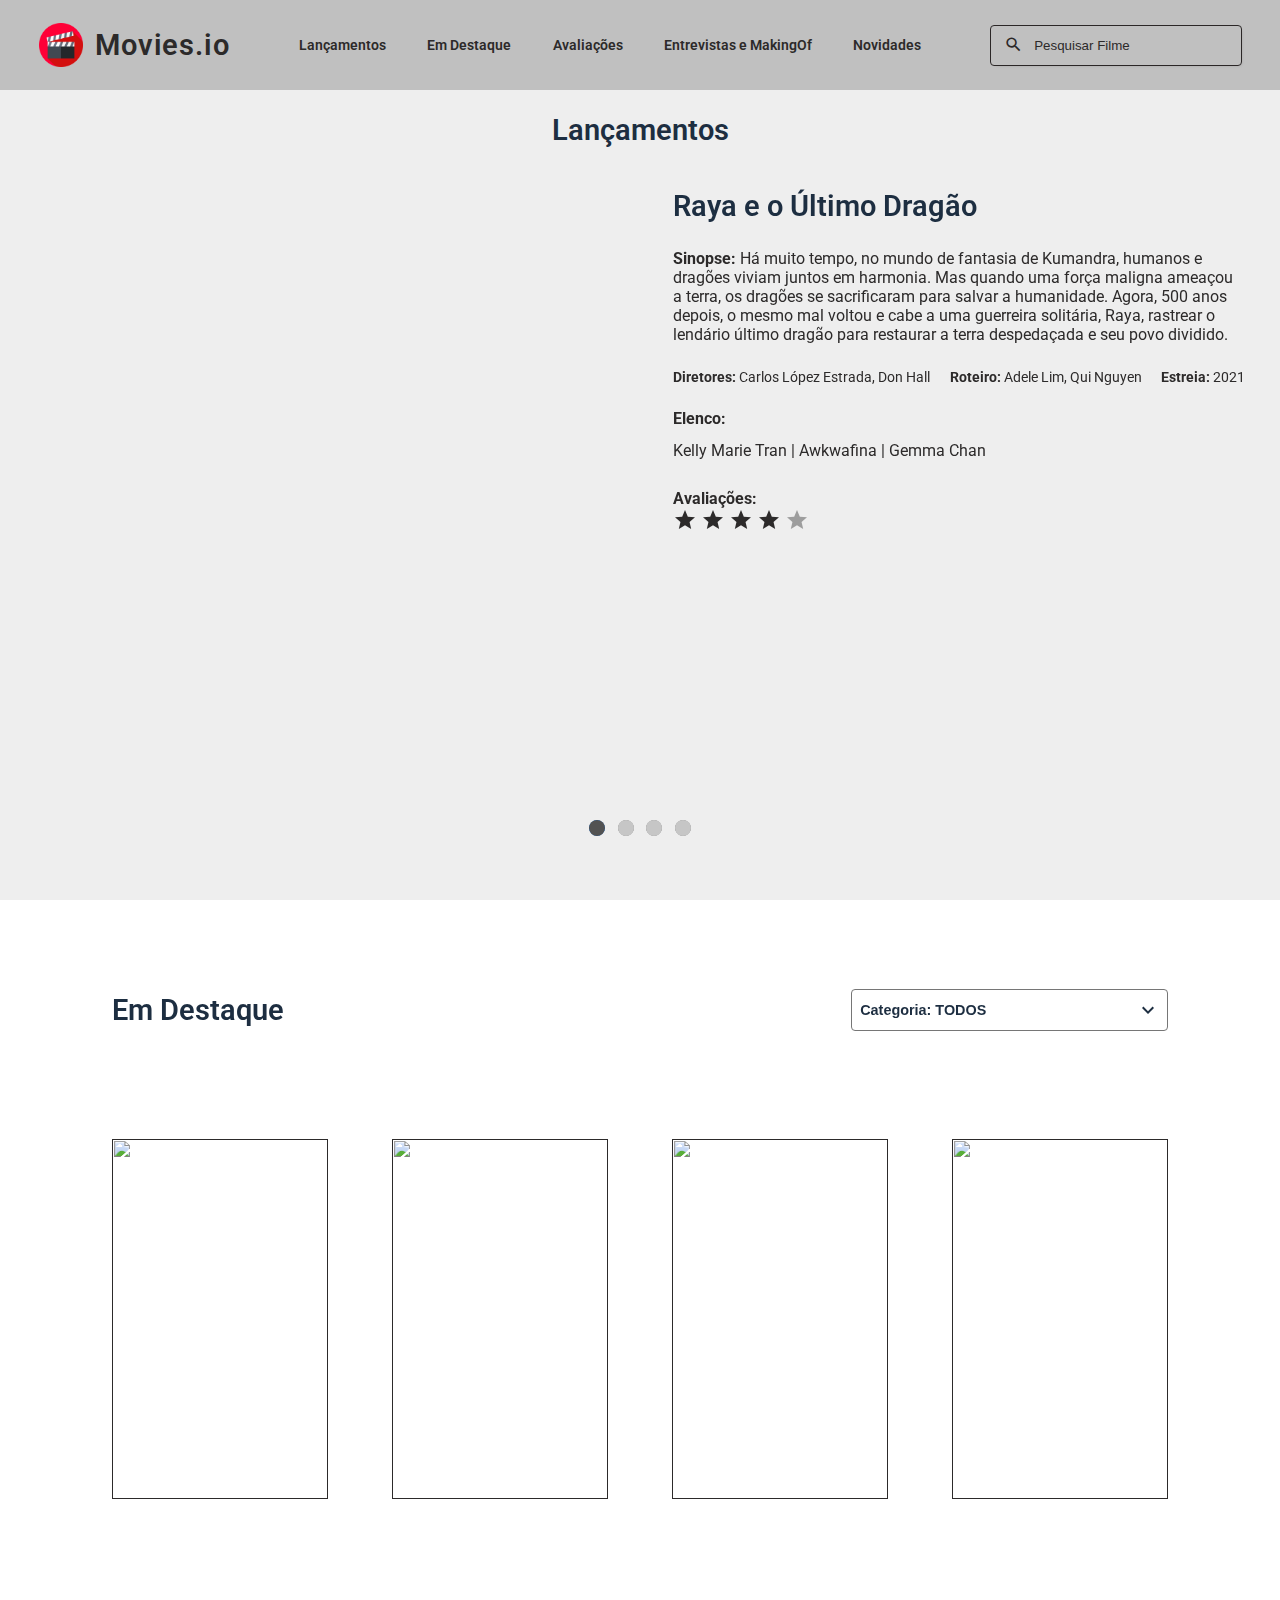
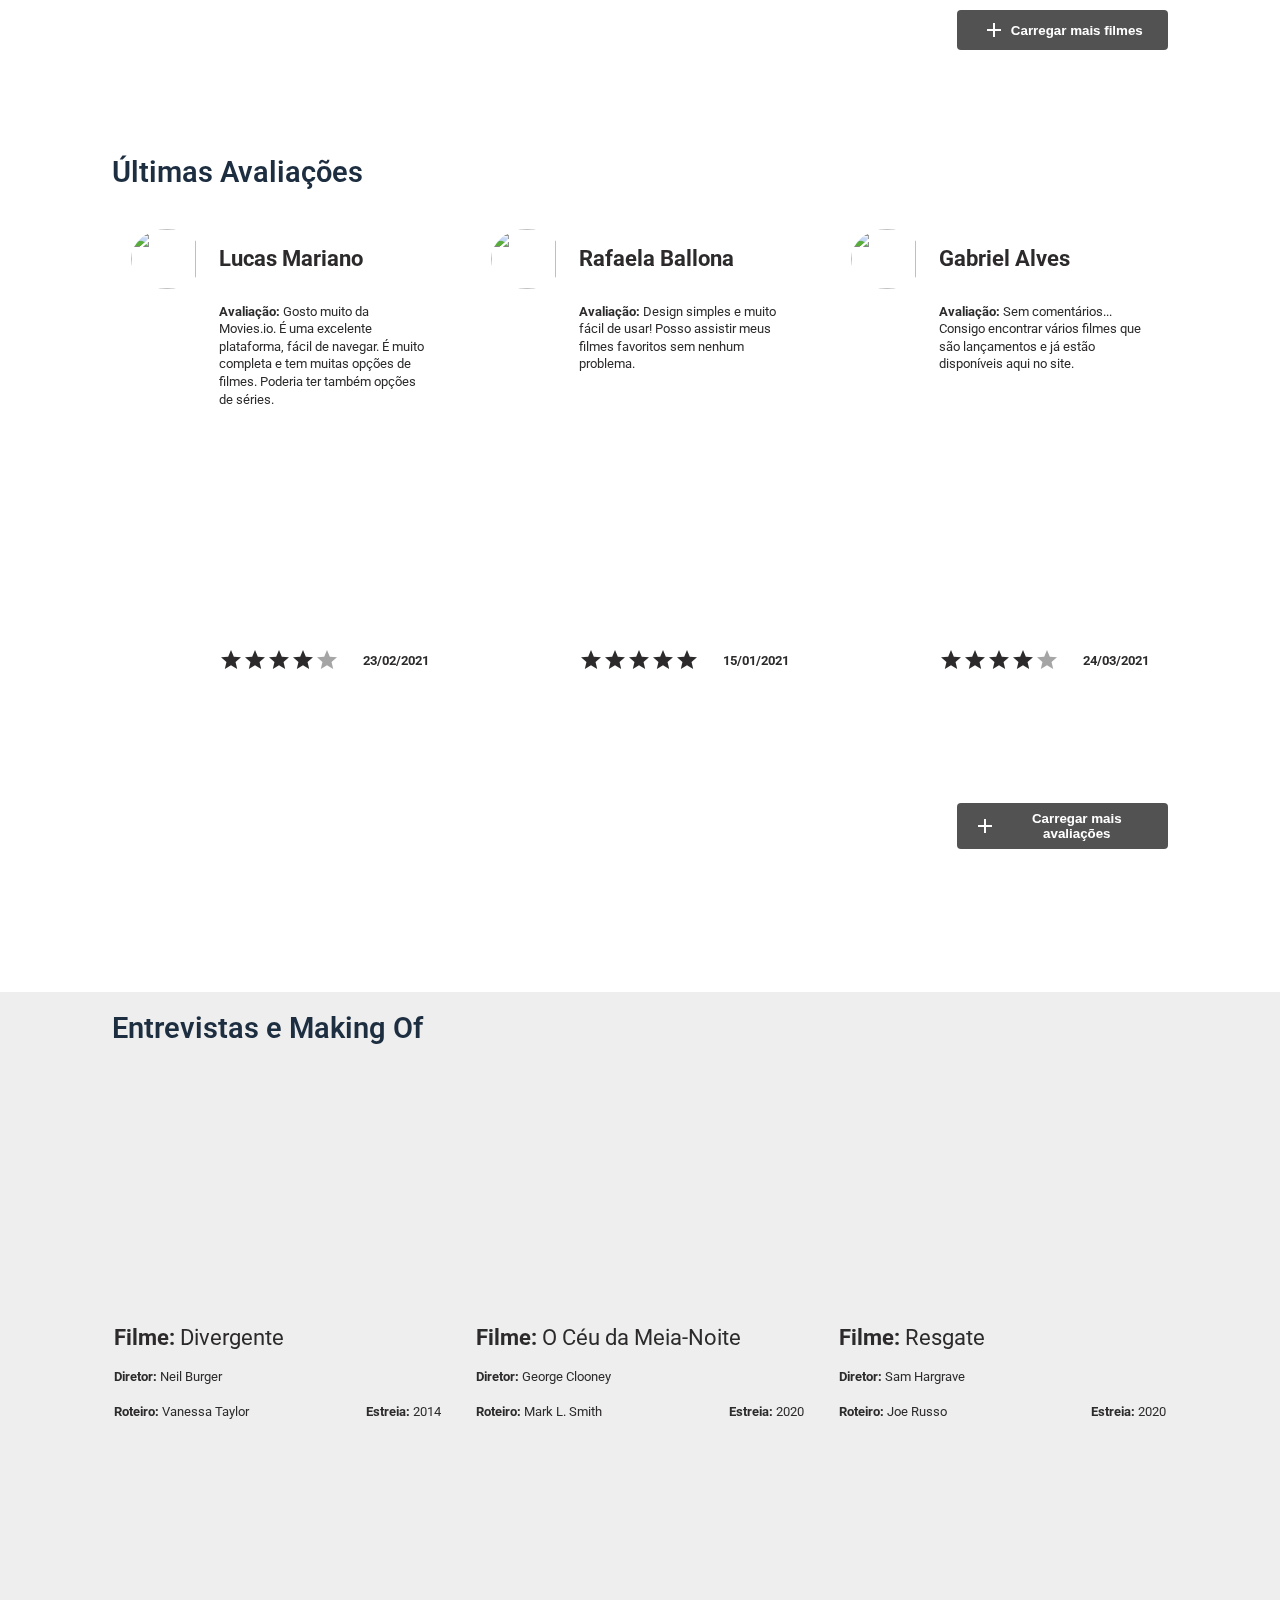
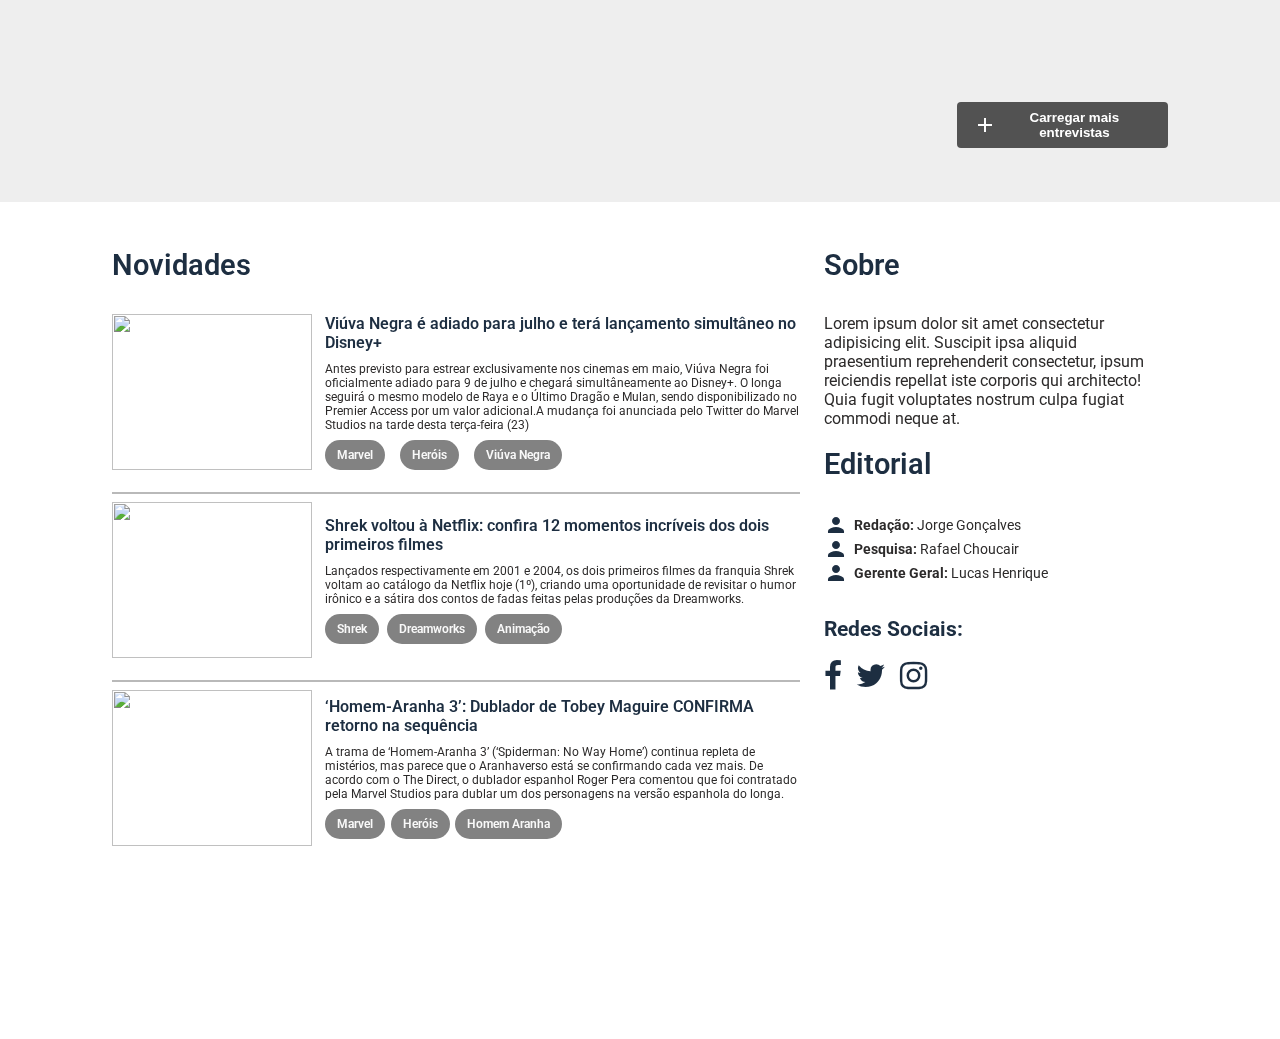
==== commit 22b88d0e: "about-aside-done" ====
--- a/src/index.html
+++ b/src/index.html
@@ -12,8 +12,9 @@
     <link rel="stylesheet" href="../public/styles/review-section.css">
     <link rel="stylesheet" href="../public/styles/interviews-section.css">
     <link rel="stylesheet" href="../public/styles/news-section.css">
-
-
+    <link rel="preconnect" href="https://fonts.gstatic.com">
+    <link href="https://fonts.googleapis.com/css2?family=Roboto:wght@300;500;700&display=swap" rel="stylesheet">
+    <link rel="stylesheet" href="https://stackpath.bootstrapcdn.com/font-awesome/4.7.0/css/font-awesome.min.css">
     <link rel="shortcut icon" href="../public/assets/favicon.png" type="image/x-icon">
     <link href="https://fonts.googleapis.com/icon?family=Material+Icons" rel="stylesheet">
 
@@ -313,22 +314,33 @@
                 <h1>Sobre</h1>
             </div>
             <div class="info">
-                <p></p>
-            </div>
-            <div class="editorial">
-                <span>
-                    <i class="material-icons">person</i>
-                    <p><strong>Redação: </strong>Jorge Gonçalves</p>
-                </span>
-                <span>
-                    <i class="material-icons">person</i>
-                    <p><strong>Pesquisa: </strong>Rafael Choucair</p>
-                </span>
-                <span>
-                    <i class="material-icons">person</i>
-                    <p><strong>Gerente Geral: </strong>Lucas Henrique</p>
-                </span>
-            </div>
+                <p>Lorem ipsum dolor sit amet consectetur adipisicing elit. Suscipit ipsa aliquid praesentium reprehenderit consectetur, ipsum reiciendis repellat iste corporis qui architecto! Quia fugit voluptates nostrum culpa fugiat commodi neque at.</p>
+                <div class="editorial">
+                    <h1>Editorial</h1>
+                    <span>
+                        <i class="material-icons">person</i>
+                        <p><strong>Redação: </strong>Jorge Gonçalves</p>
+                    </span>
+                    <span>
+                        <i class="material-icons">person</i>
+                        <p><strong>Pesquisa: </strong>Rafael Choucair</p>
+                    </span>
+                    <span>
+                        <i class="material-icons">person</i>
+                        <p><strong>Gerente Geral: </strong>Lucas Henrique</p>
+                    </span>
+                </div>
+            </div>
+            <div class="social-medias">
+                <h3>Redes Sociais:</h3>
+                <div class="socials">
+                    <span><i class="fa fa-facebook"></i></span>
+                    <span><i class="fa fa-twitter"></i></span>
+                    <span><i class="fa fa-instagram"></i></span>
+                </div>
+
+            </div>
+
         </aside>
 
     </section>
--- a/public/styles/global.css
+++ b/public/styles/global.css
@@ -17,7 +17,7 @@
 }
 
 body{
-    font-family: "Helvetica Neue",Arial, Helvetica, sans-serif;
+    font-family: "Roboto" , Helvetica, sans-serif;
     color: var(--text);
     font-size: 62.5%;
     min-height: 100vh;
@@ -39,3 +39,7 @@
     -moz-appearance: none;
     appearance: none;
 }
+
+p{
+    color: var(--text);
+}--- a/public/styles/news-section.css
+++ b/public/styles/news-section.css
@@ -10,18 +10,18 @@
 }
 
 .news-section h1,
-.about h1{
+.about h1,
+.editorial h1{
     font-size: 1.8rem;
     font-weight: 600;
     color: var(--title);
-    margin-top: 1.2rem;
+    margin: 1.2rem 0 2rem;
 }
 
 .news-section .news-grid{
     display: grid;
     grid-template-rows: repeat(3,1fr);
     gap: 32px;
-    margin-top: 2rem;
 }
 
 .news-section .news-grid .news{
@@ -89,4 +89,47 @@
     color: #F9F9F9;
     border-radius: 24px;
     font-weight: 600;
+}
+
+.about{
+    text-align: left;
+}
+
+.about .info{
+    font-size: 1rem;
+    
+}
+
+.about .editorial span{
+    display: flex;
+    justify-content: left;
+    font-size: .9rem;
+    align-items: center;
+}
+
+.about .editorial span i{
+    color: var(--title);
+    margin-right: .4rem;
+}
+
+.about .social-medias {
+    margin-top: 2rem;
+}
+
+.about .social-medias h3,
+.about .social-medias .socials span{
+    color:var(--title);
+    font-size:1.3rem;
+}
+
+.about .social-medias .socials span{
+    font-size: 2rem ;
+    cursor: pointer;
+}
+
+.about .social-medias .socials {
+    margin-top: 1rem;
+    display: flex;
+    justify-content: space-between;
+    width: 30%;
 }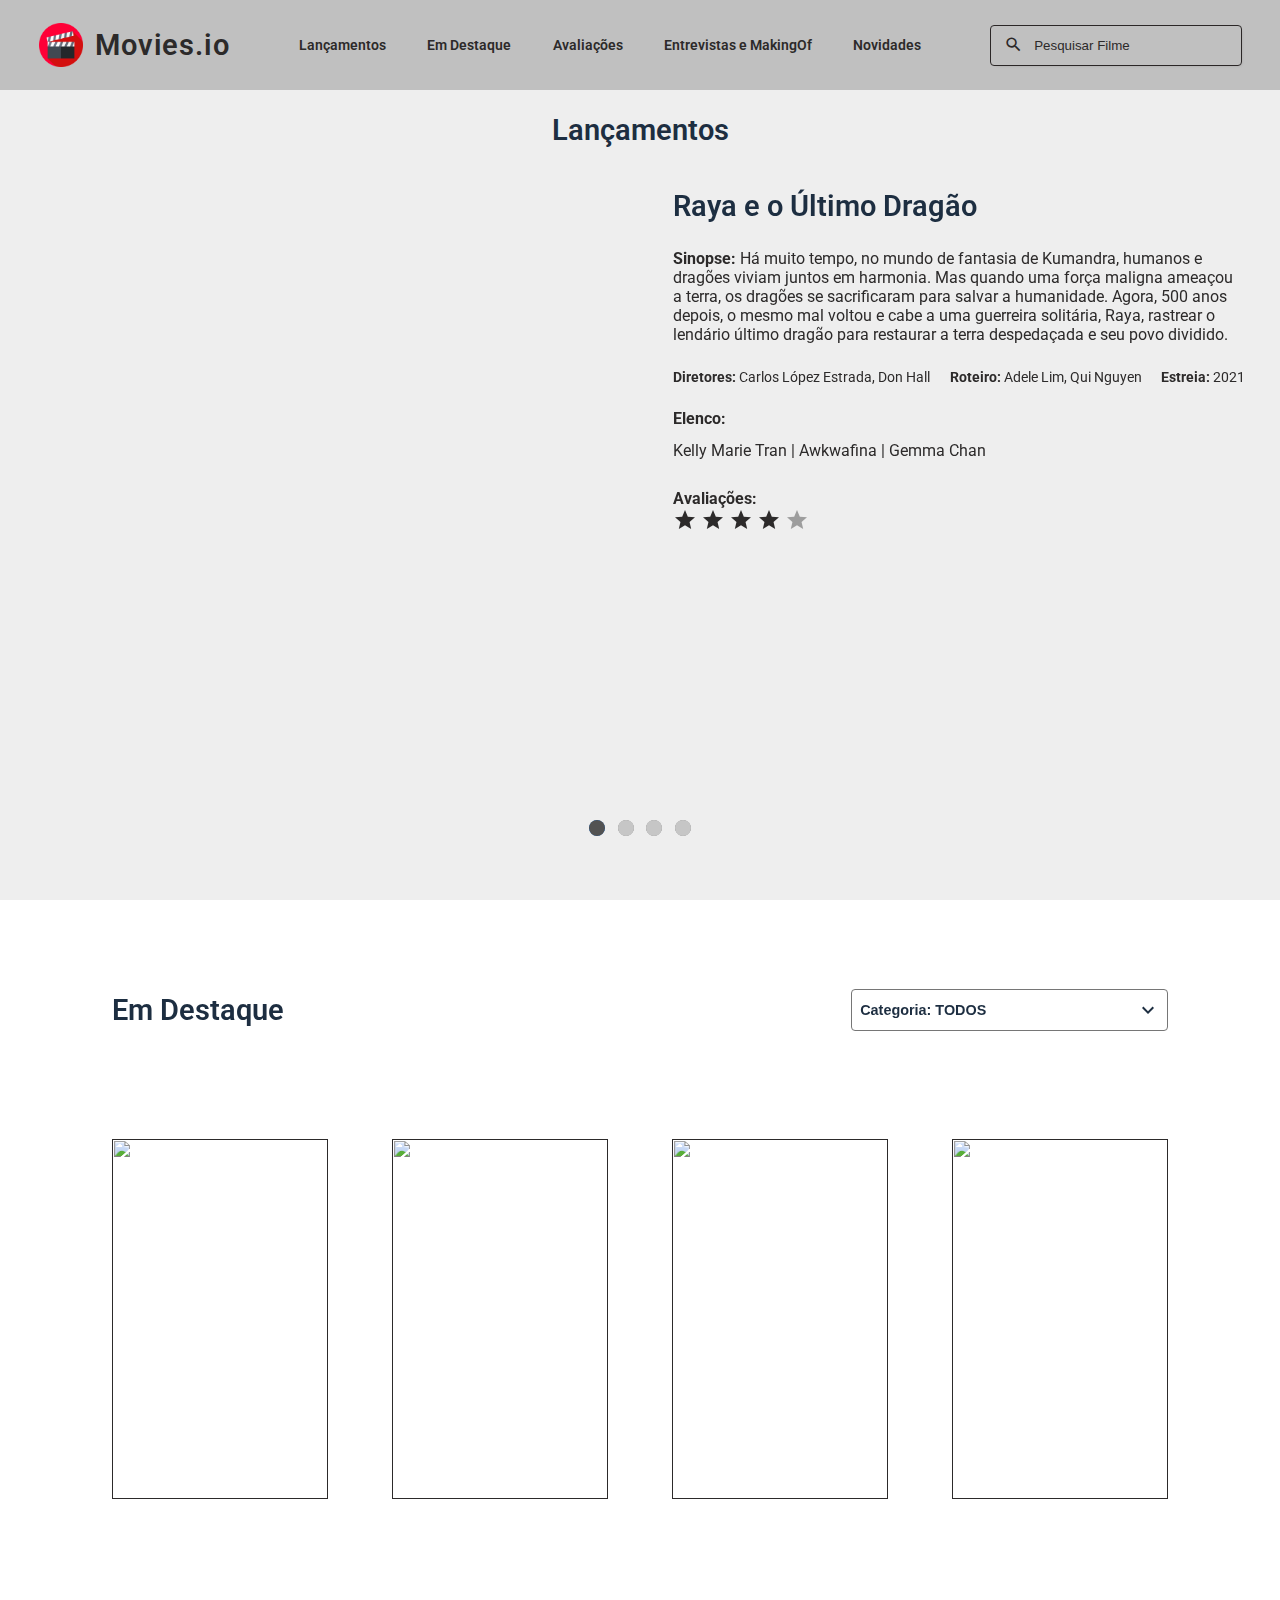
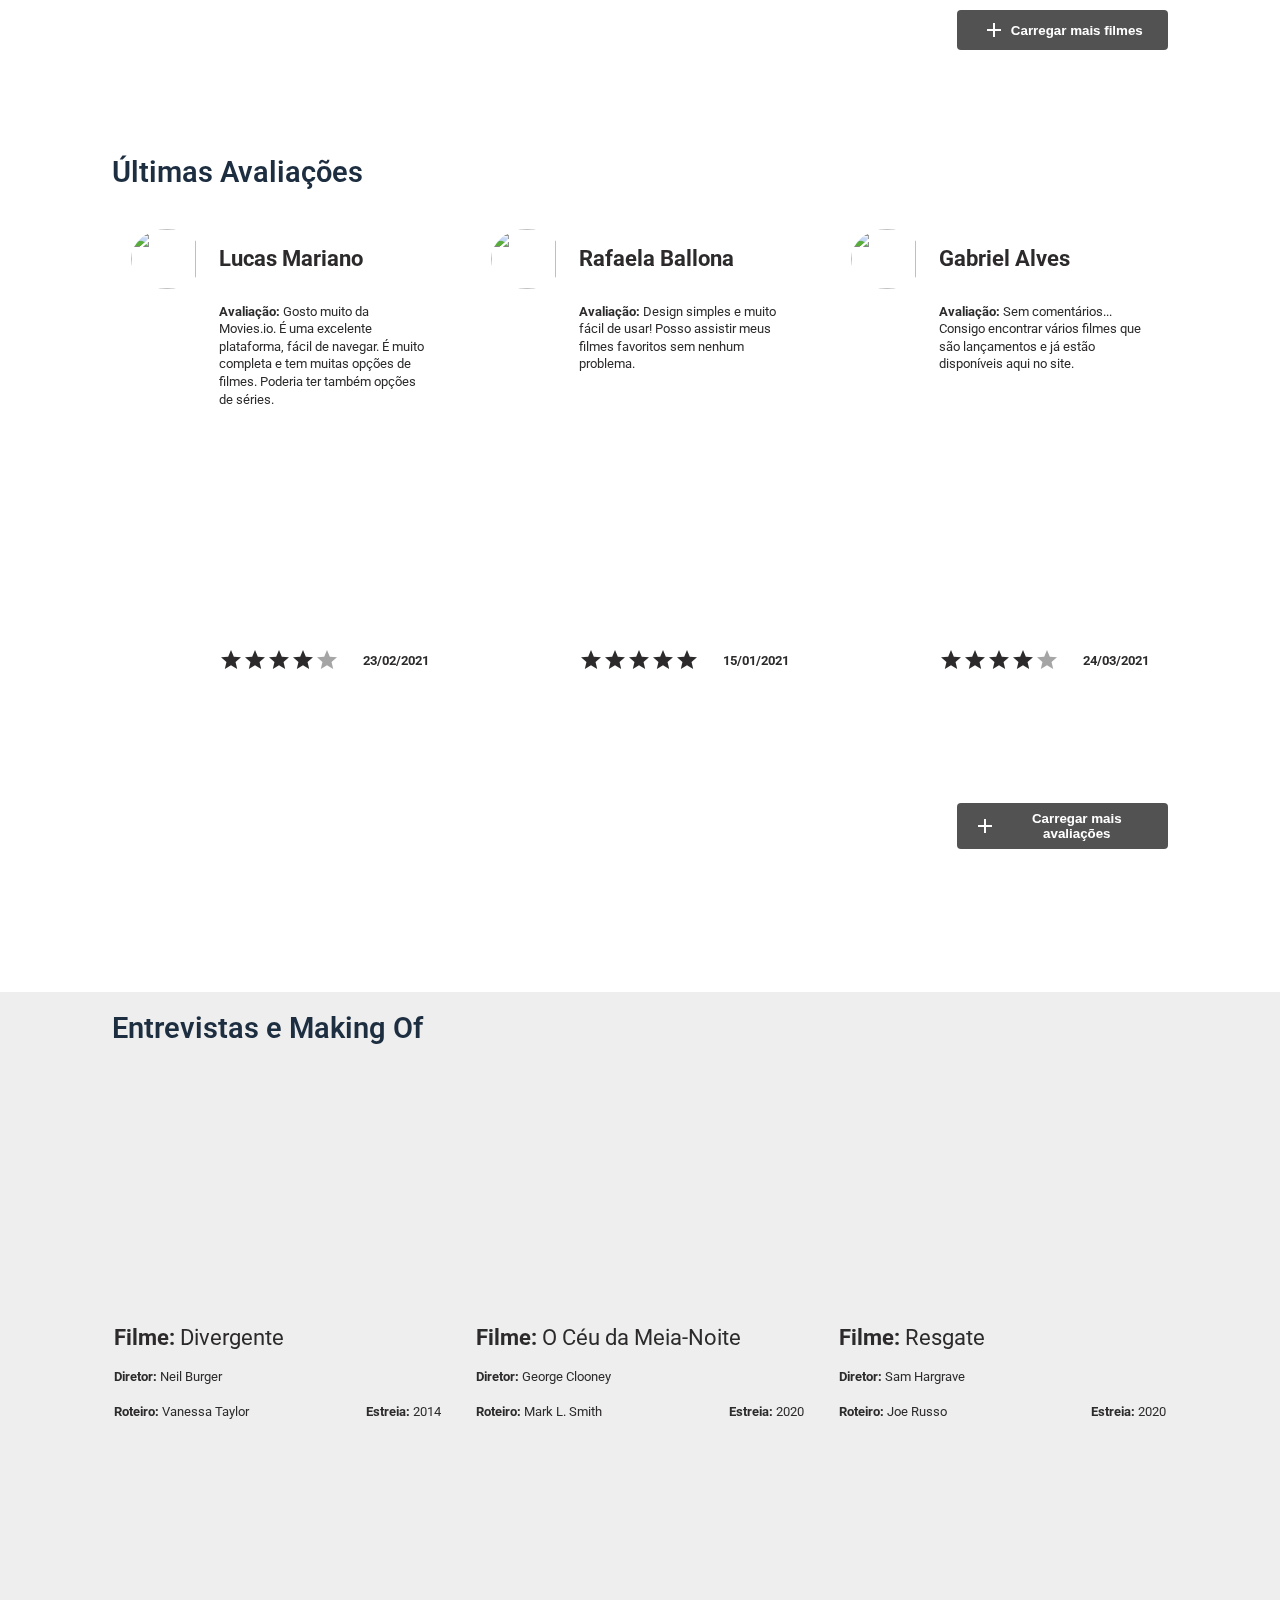
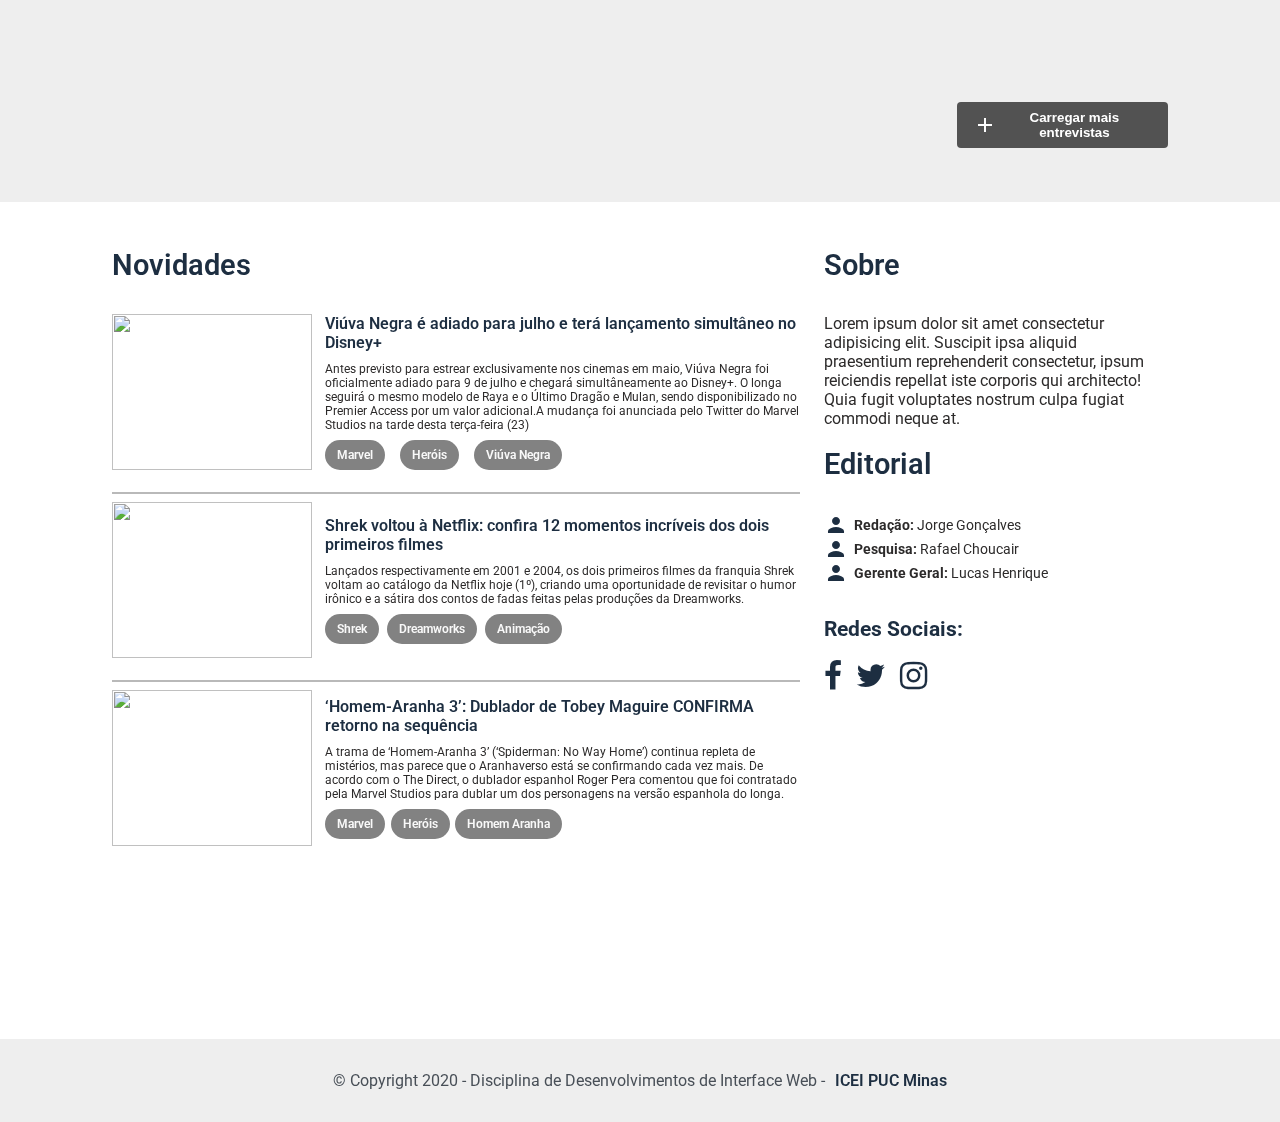
==== commit 91ca62bc: "footer" ====
--- a/src/index.html
+++ b/src/index.html
@@ -345,6 +345,9 @@
 
     </section>
 
-    <footer></footer>
+    <footer>
+        <p>&copy; Copyright 2020 - Disciplina de Desenvolvimentos de Interface Web - </p>
+        <p class="spotlight">ICEI PUC Minas</p>
+    </footer>
 </body>
 </html>--- a/public/styles/global.css
+++ b/public/styles/global.css
@@ -42,4 +42,25 @@
 
 p{
     color: var(--text);
+}
+
+footer{
+    margin-top: auto;
+    width: 100%;
+    display: flex;
+    padding: 32px;
+    background: var(--body);
+    justify-content: center;
+    align-items: center;
+}
+
+footer p{
+    font-size: 1rem;
+    color: #484F57;
+}
+
+footer p.spotlight{
+    color: var(--title);
+    margin-left: .6rem;
+    font-weight: 600;
 }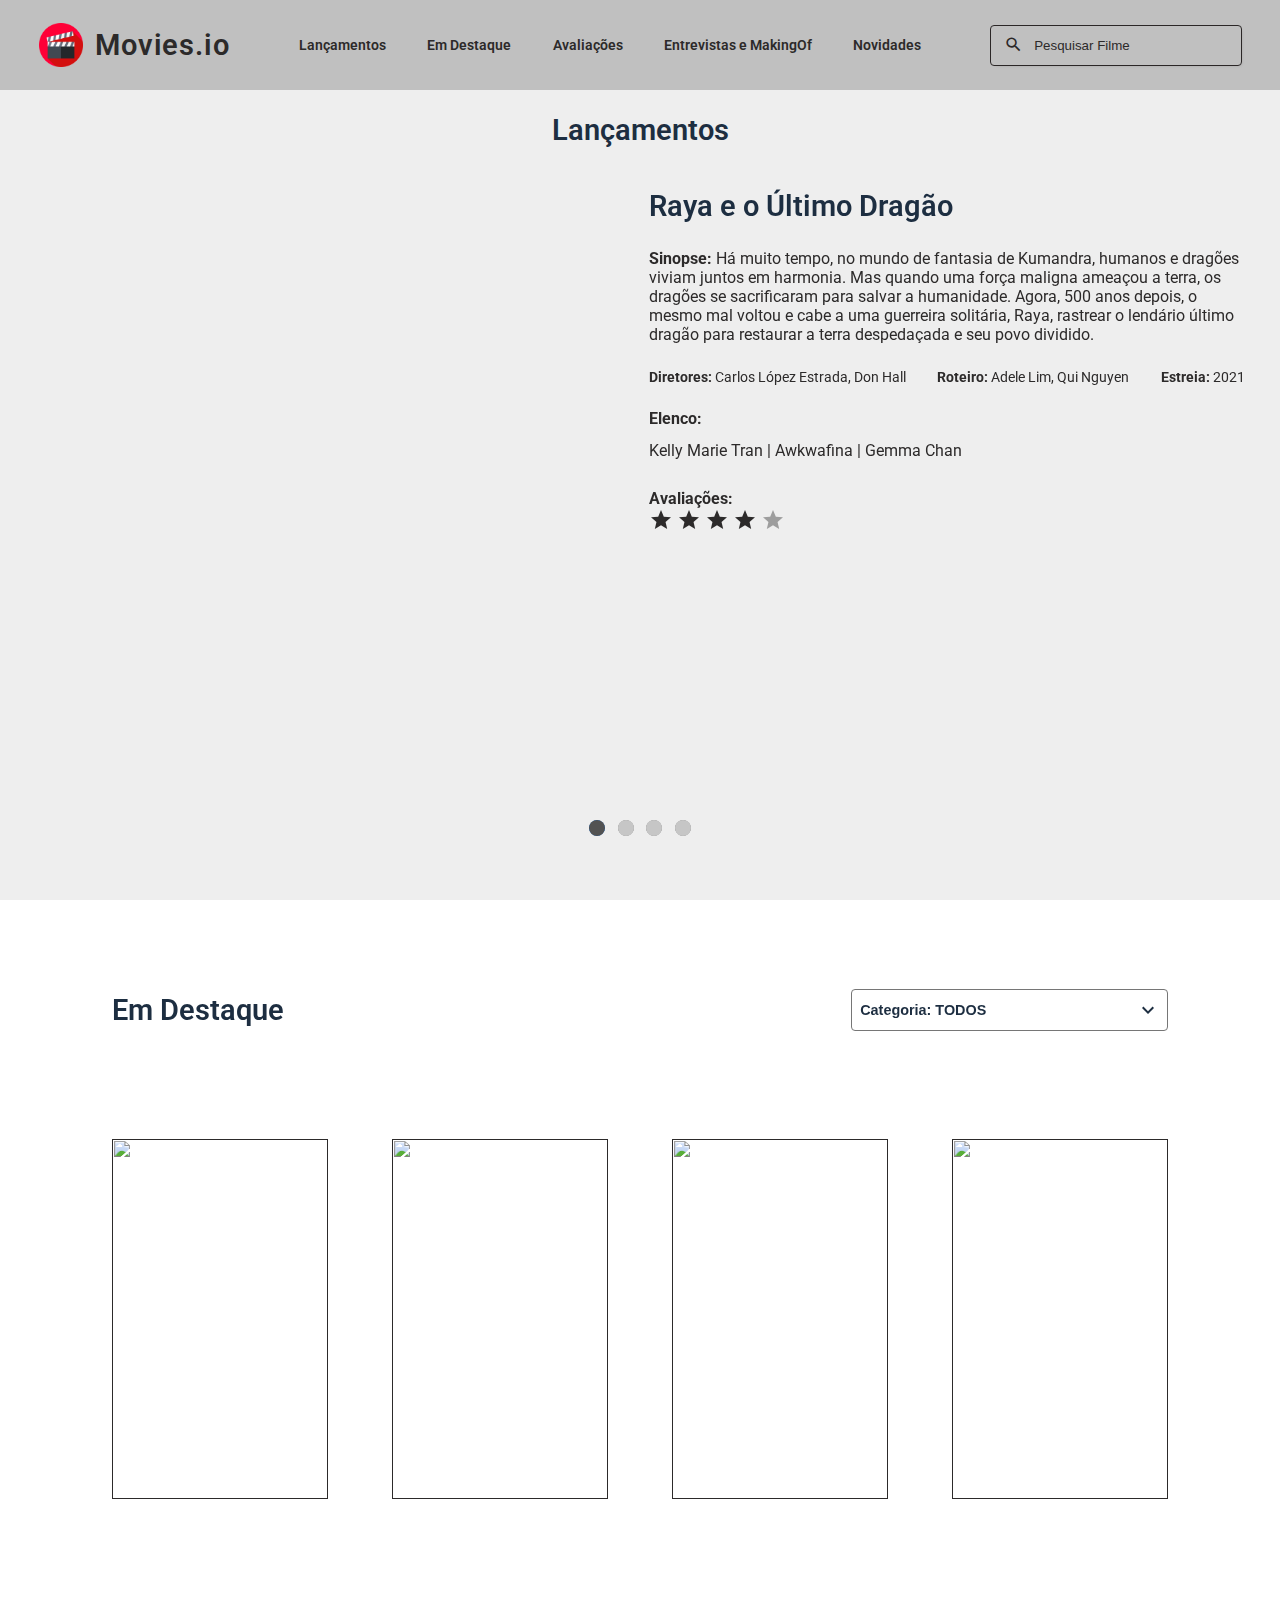
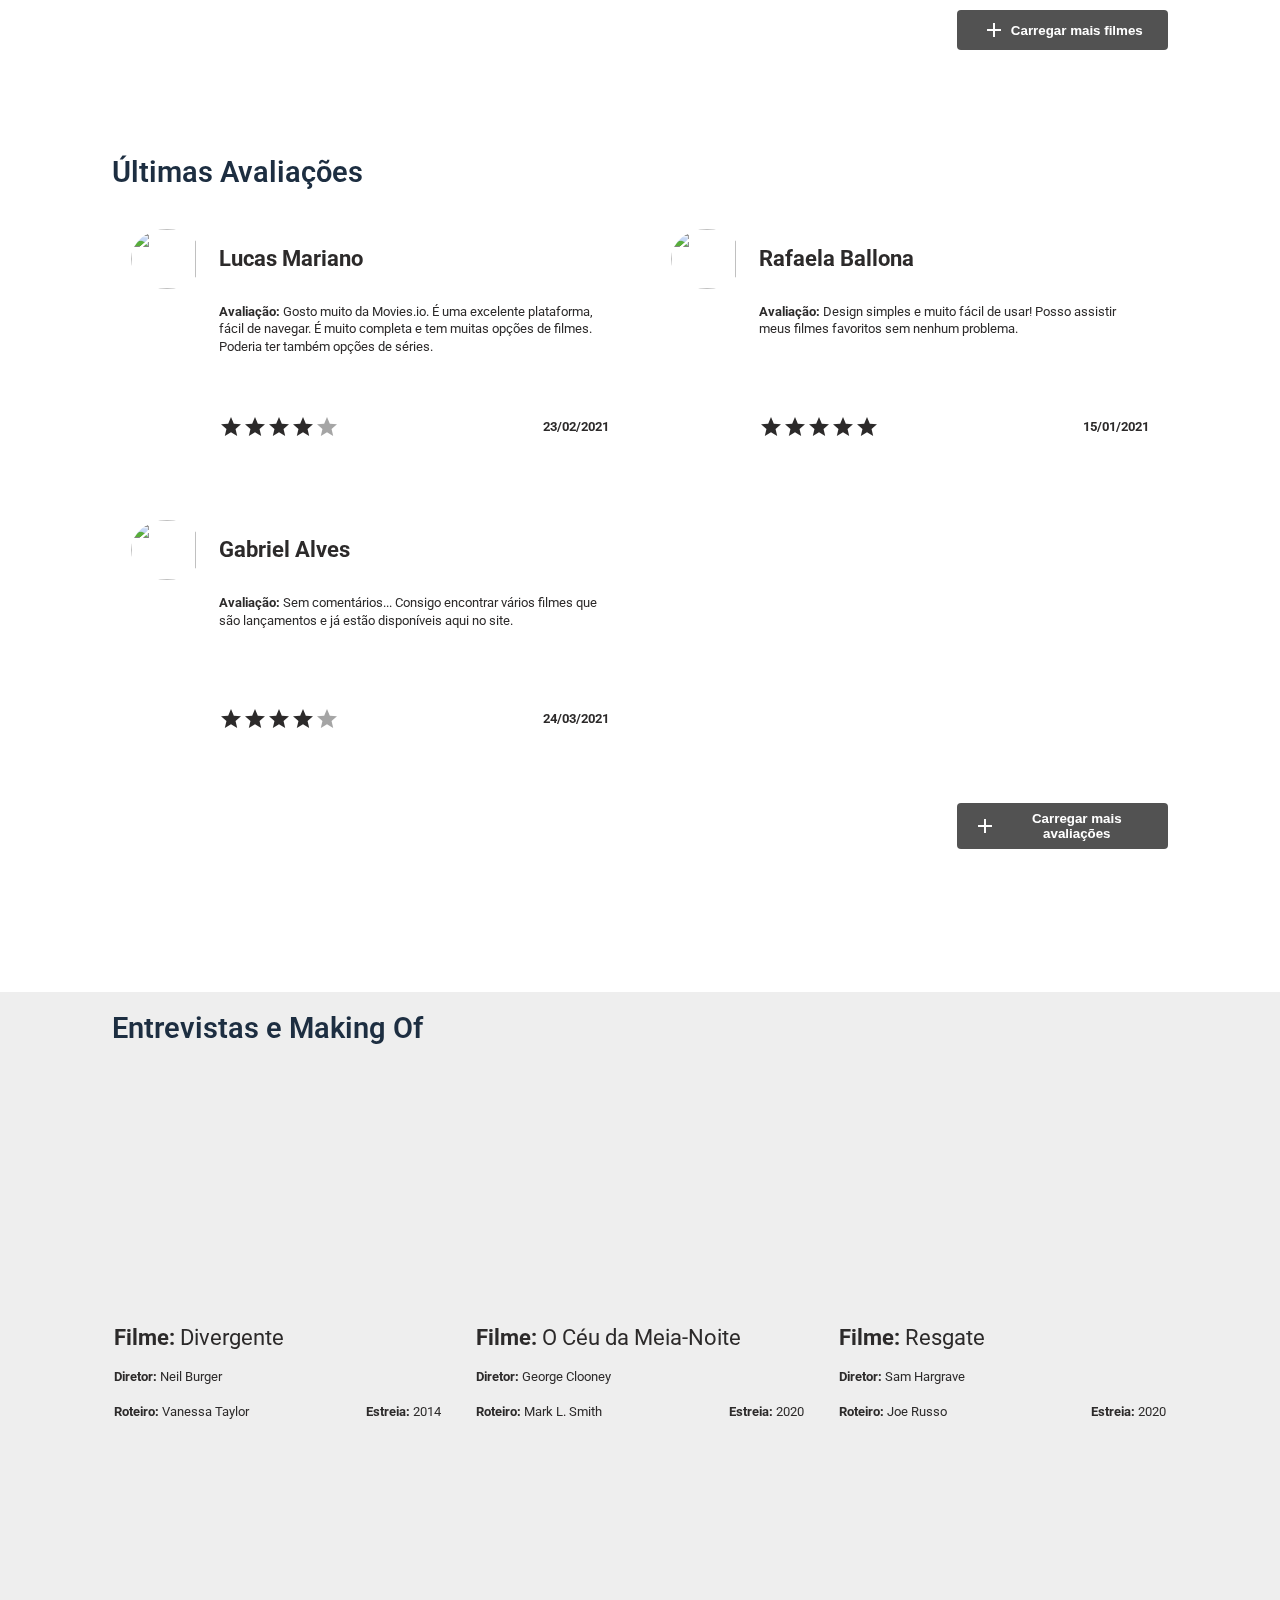
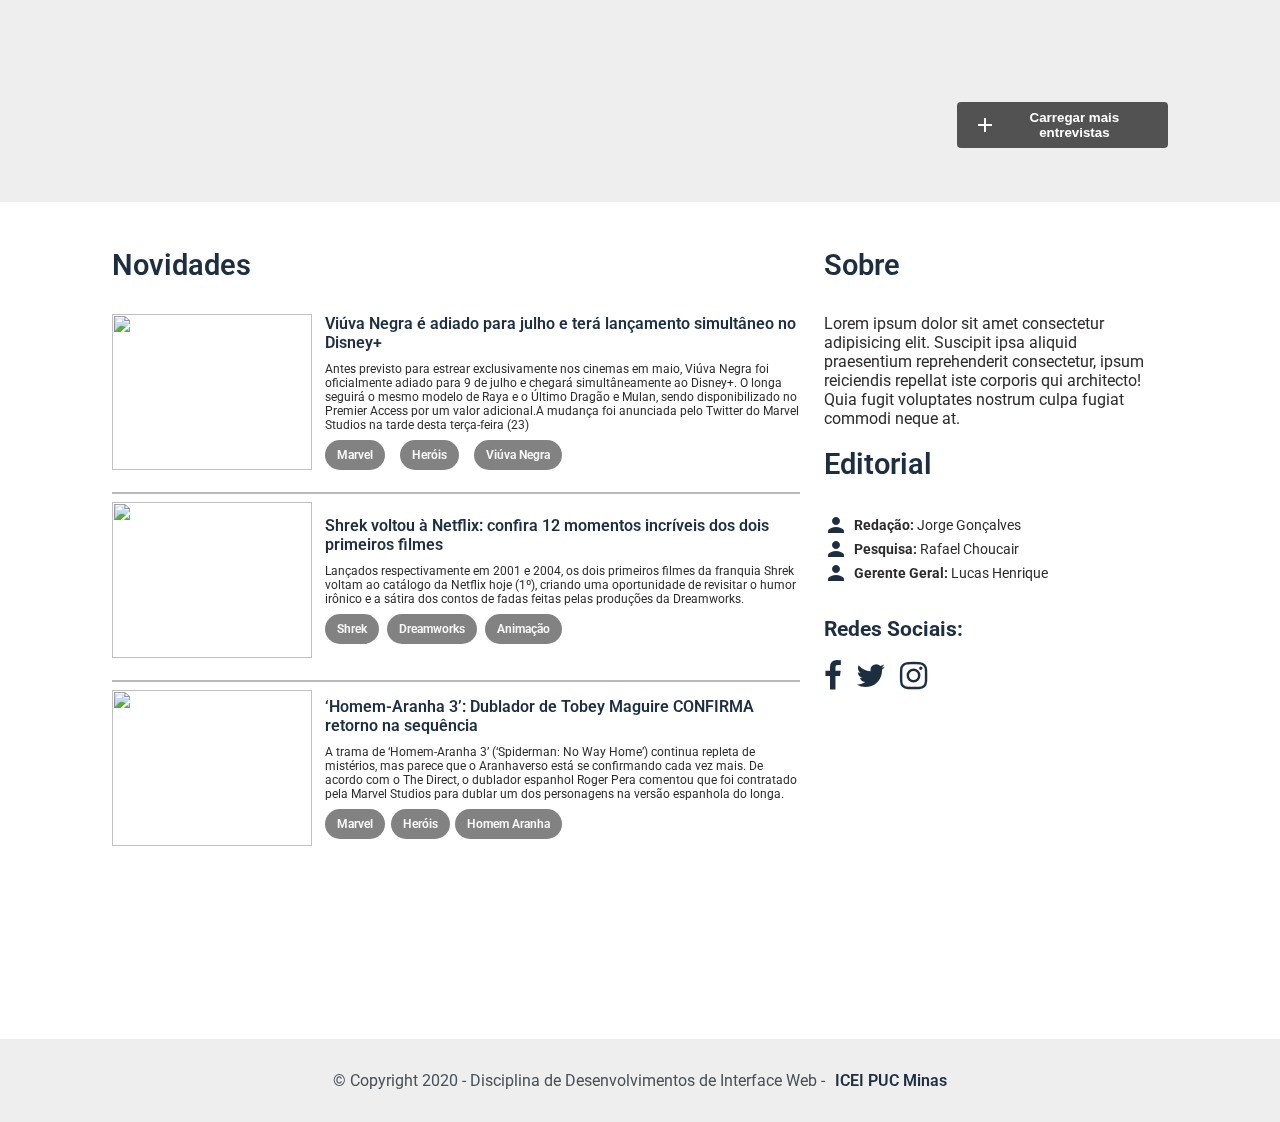
==== commit cca05855: "responsive | menu-toggle" ====
--- a/src/index.html
+++ b/src/index.html
@@ -5,6 +5,9 @@
     <meta http-equiv="X-UA-Compatible" content="IE=edge">
     <meta name="viewport" content="width=device-width, initial-scale=1.0">
     <title>Movies.io</title>
+    <link rel="preconnect" href="https://fonts.gstatic.com">
+    <link href="https://fonts.googleapis.com/css2?family=Roboto:wght@300;500;700&display=swap" rel="stylesheet">
+
     <link rel="stylesheet" href="../public/styles/global.css">
     <link rel="stylesheet" href="../public/styles/header.css">
     <link rel="stylesheet" href="../public/styles/release-section.css">
@@ -12,11 +15,11 @@
     <link rel="stylesheet" href="../public/styles/review-section.css">
     <link rel="stylesheet" href="../public/styles/interviews-section.css">
     <link rel="stylesheet" href="../public/styles/news-section.css">
-    <link rel="preconnect" href="https://fonts.gstatic.com">
-    <link href="https://fonts.googleapis.com/css2?family=Roboto:wght@300;500;700&display=swap" rel="stylesheet">
+    <link rel="stylesheet" href="../public/styles/media.css">
+
     <link rel="stylesheet" href="https://stackpath.bootstrapcdn.com/font-awesome/4.7.0/css/font-awesome.min.css">
+    <link href="https://fonts.googleapis.com/icon?family=Material+Icons" rel="stylesheet">
     <link rel="shortcut icon" href="../public/assets/favicon.png" type="image/x-icon">
-    <link href="https://fonts.googleapis.com/icon?family=Material+Icons" rel="stylesheet">
 
 </head>
 <body>
@@ -27,16 +30,24 @@
                 <h1 class="logo">Movies.io</h1>
             </div>
         </a>
-        <nav class="links">
-            <ul>
-                <a href="#released"><li>Lançamentos</li></a>
-                <a href="#featured"><li>Em Destaque</li></a>
-                <a href="#reviews"><li>Avaliações</li></a>
-                <a href="#interviews"><li>Entrevistas e MakingOf</li></a>
-                <a href="#news"><li>Novidades</li></a>
-                        
-            </ul>
-        </nav>
+        <div class="menu-section">
+            <div class="menu-toggle">
+                <div class="one"></div>
+                <div class="two"></div>
+                <div class="three"></div>
+            </div>
+            <nav class="links">
+                <ul>
+                    <a href="#released"><li>Lançamentos</li></a>
+                    <a href="#featured"><li>Em Destaque</li></a>
+                    <a href="#reviews"><li>Avaliações</li></a>
+                    <a href="#interviews"><li>Entrevistas e MakingOf</li></a>
+                    <a href="#news"><li>Novidades</li></a>
+                            
+                </ul>
+            </nav>
+        </div>
+        
         <div class="filter">
             <i class="material-icons">search</i>
             <input class="search" type="text" placeholder="Pesquisar Filme" >
@@ -349,5 +360,7 @@
         <p>&copy; Copyright 2020 - Disciplina de Desenvolvimentos de Interface Web - </p>
         <p class="spotlight">ICEI PUC Minas</p>
     </footer>
+
+    <script src="./index.js"></script>
 </body>
 </html>--- a/public/styles/release-section.css
+++ b/public/styles/release-section.css
@@ -20,15 +20,24 @@
 
 .release-section .content{
     display: grid;
-    grid-template-columns: 1fr 1fr;
+    grid-template-columns: repeat(auto-fit,minmax(450px,1fr));
     gap: 18px;
     padding: 1.2rem 2.2rem;
 }
 
+.release-section .content .video{
+    width: 100%;
+}
+
+.release-section .content .video iframe{
+    width: 100%;
+}
 .release-section .info{
     display: grid;
     grid-template-rows: 40px 100px 20px 60px 40px;
     gap:20px;
+    max-width: 960px;
+    width: 100%;
 }
 
 .release-section .info .sinopse,
--- a/public/styles/featured-section.css
+++ b/public/styles/featured-section.css
@@ -45,7 +45,7 @@
 
 .featured-section .movies-grid{
     display: grid;
-    grid-template-columns: repeat(4,1fr);
+    grid-template-columns: repeat(auto-fit,minmax(200px,1fr));
     gap: 64px;
 }
 
@@ -86,6 +86,7 @@
     align-items: center;
     justify-content: center;
     width: 20%;
+    min-width: 210px;
     border-radius: 4px;
     cursor: pointer;
     background: #525252;
--- a/public/styles/review-section.css
+++ b/public/styles/review-section.css
@@ -17,7 +17,7 @@
 
 .review-section .reviews-grid{
     display: grid;
-    grid-template-columns: 1fr 1fr 1fr;
+    grid-template-columns: repeat(auto-fit,minmax(350px,1fr));
     gap: 24px;
     width: 100%;
     justify-self: center;
--- a/public/styles/interviews-section.css
+++ b/public/styles/interviews-section.css
@@ -18,7 +18,7 @@
 
 .interviews-section .interviews-grid{
     display:grid;
-    grid-template-columns: repeat(3,1fr);
+    grid-template-columns: repeat(auto-fit,minmax(250px,1fr));
     gap: 32px;
     margin-top: 2rem;
 }
--- a/public/styles/news-section.css
+++ b/public/styles/news-section.css
@@ -4,6 +4,7 @@
     display: grid;
     grid-template-rows: 40px 1fr 100px;
     grid-template-columns: 2fr 1fr;
+
     gap: 24px;
     margin-top: 3vh;
     padding: 0 7rem;
--- a/public/styles/media.css
+++ b/public/styles/media.css
@@ -0,0 +1,110 @@
+@media(max-width:1200px){
+    html{
+        font-size:85%;
+    }
+}
+
+@media(max-width:1057px){
+
+
+    
+    header{
+        grid-template-columns: 220px 1fr 80px;
+    }
+    /* Links */
+
+    .menu-section{
+        grid-column: 3/4;
+        display:flex;
+        justify-content:flex-end;
+        margin-bottom: 8px;
+    }
+
+    .menu-toggle{
+        width: 40px;
+        height: 30px;
+
+    }
+
+    nav.links{
+        display:none;
+    }
+
+
+    .one,.two,.three{
+        background-color:var(--title);
+        height: 5px;
+        width: 100%;
+        margin: 6px auto;
+        transition-duration: 300ms;
+
+    }
+
+    .menu-section.on{
+        position: absolute;
+        top: 0;
+        right: -30%;
+        background-color: var(--header);
+        width: 150vw;
+        height:100vh;
+        z-index: 20;
+        display: flex;
+        justify-content: center;
+        align-items: center;
+        padding-left: 60vw;
+    }
+
+    .menu-section.on .links{
+        display: block;
+    }
+    
+    .menu-section.on .links ul{
+        display: block;
+        text-align:center;
+    }
+
+    .menu-section.on .links ul a{
+        transition-duration: 500ms;
+        color: var(--title);
+        font-size: 3rem;
+        line-height: 8rem;
+        display: block;
+    }
+
+    
+    .menu-section.on .menu-toggle{
+        position:absolute;
+        right:25px;
+        top: 15px;
+    }
+
+    .menu-section.on .menu-toggle .one{
+        transform:rotate(45deg) translate(7px , 7px);
+    }
+
+    .menu-section.on .menu-toggle .two{
+        opacity: 0;
+    }
+
+    .menu-section.on .menu-toggle .three{
+        transform:rotate(-45deg) translate(8px , -9px);
+    }
+
+    /* Filtro */
+
+    .filter{
+        grid-column: 2/3;
+        grid-row: 1/2;
+    }
+
+    header .filter .search::placeholder{
+        color: var(--text);
+        padding-left: 1.6rem;
+    }
+}
+
+@media (max-width:980px){
+    .release-section .info{
+        text-align: center;
+    }
+}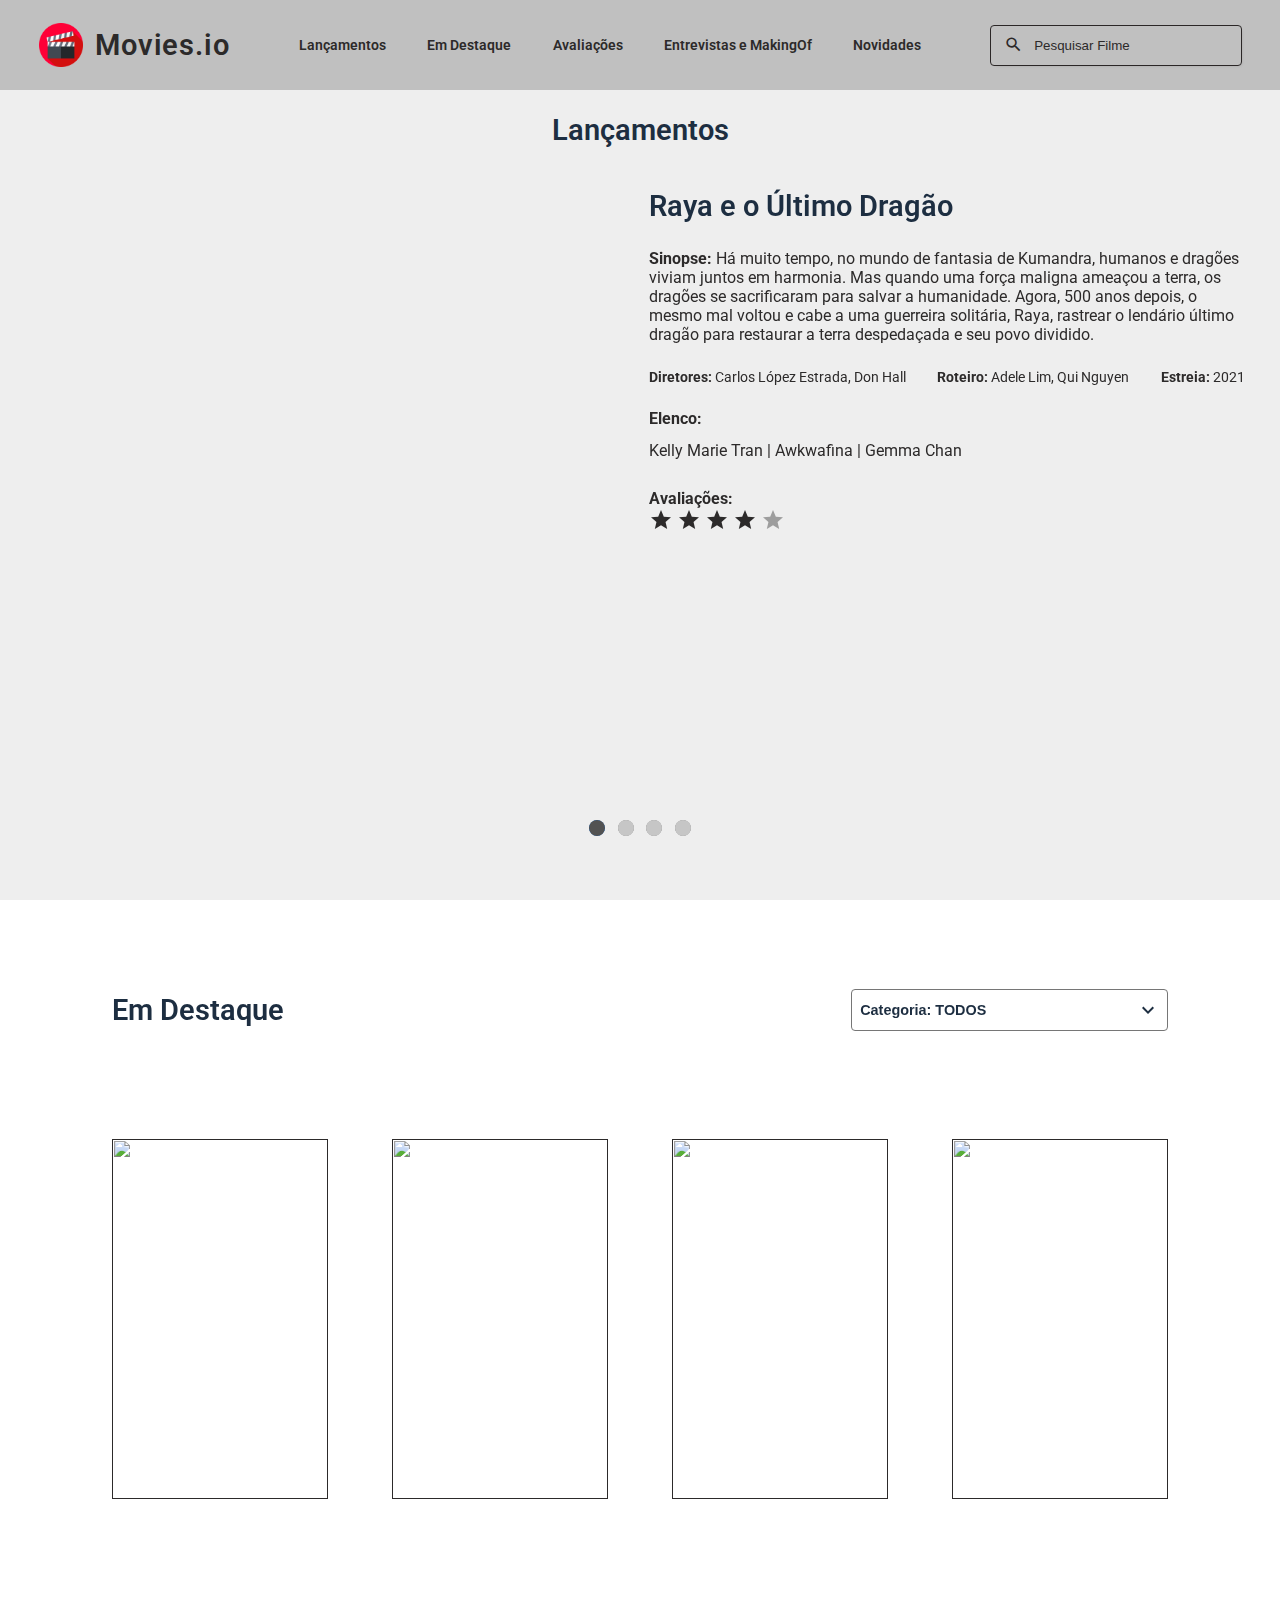
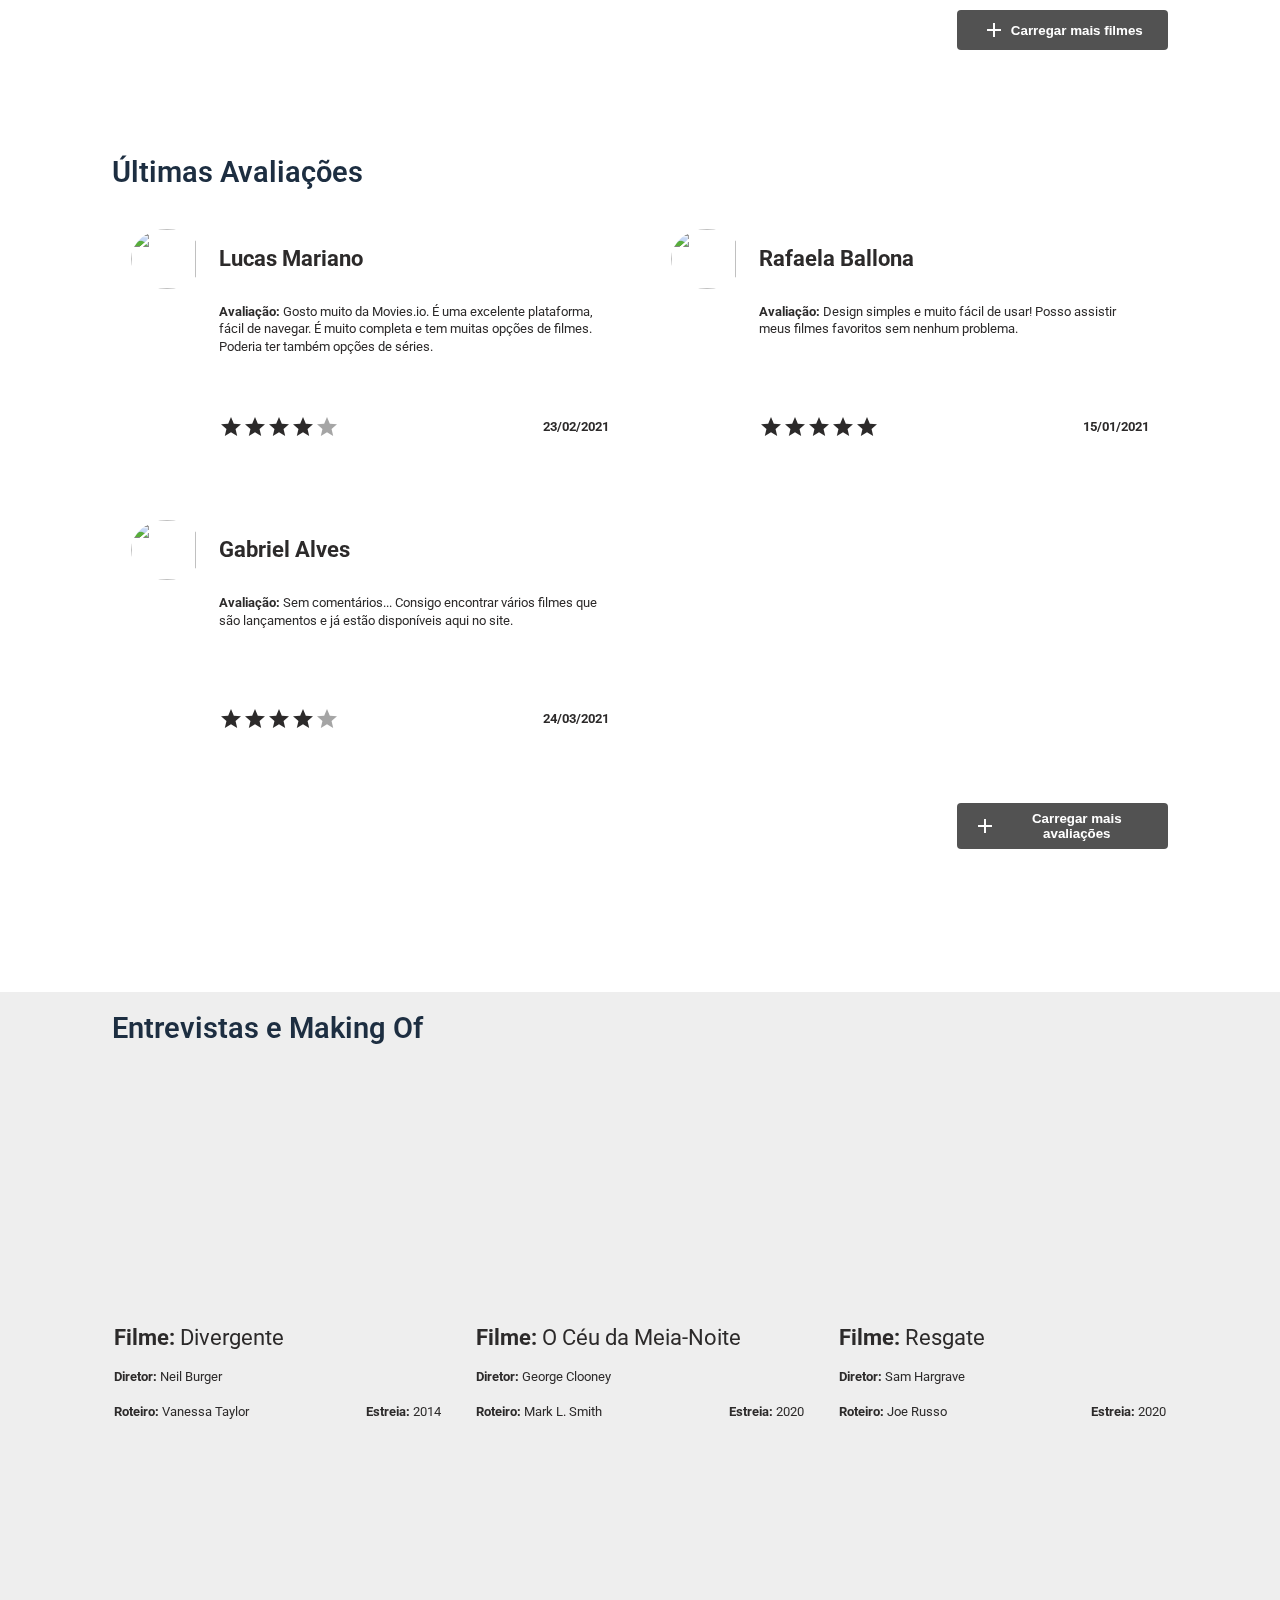
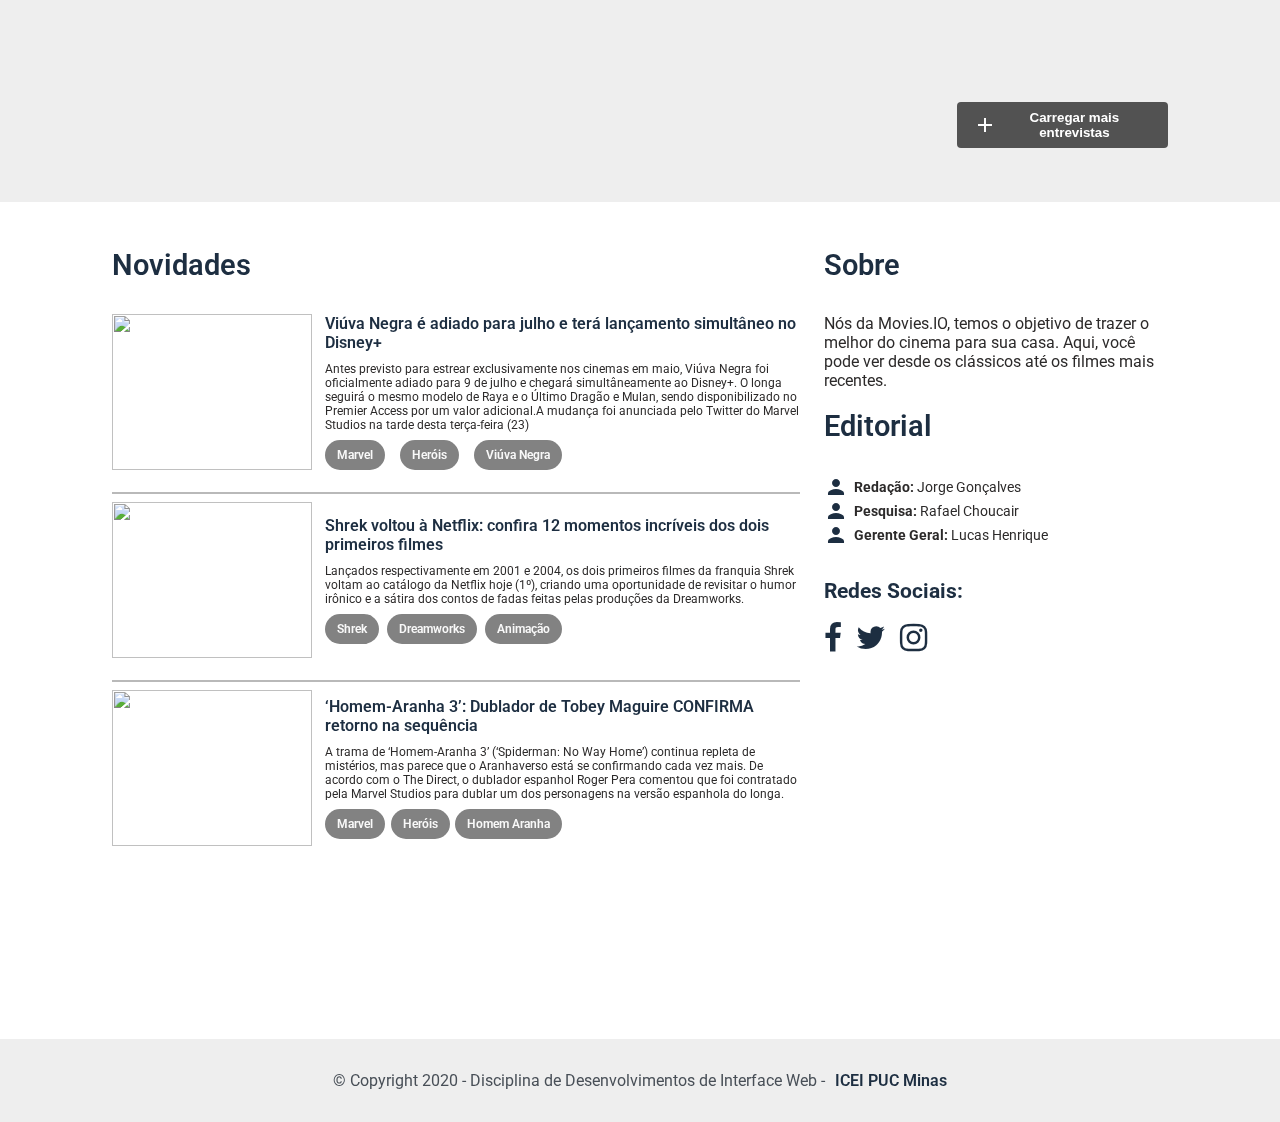
==== commit 5f4639a9: "about-done" ====
--- a/src/index.html
+++ b/src/index.html
@@ -325,7 +325,7 @@
                 <h1>Sobre</h1>
             </div>
             <div class="info">
-                <p>Lorem ipsum dolor sit amet consectetur adipisicing elit. Suscipit ipsa aliquid praesentium reprehenderit consectetur, ipsum reiciendis repellat iste corporis qui architecto! Quia fugit voluptates nostrum culpa fugiat commodi neque at.</p>
+                <p>Nós da Movies.IO, temos o objetivo de trazer o melhor do cinema para sua casa. Aqui, você pode ver desde os clássicos até os filmes mais recentes.</p>
                 <div class="editorial">
                     <h1>Editorial</h1>
                     <span>
--- a/public/styles/media.css
+++ b/public/styles/media.css
@@ -107,4 +107,13 @@
     .release-section .info{
         text-align: center;
     }
+    .final-section{
+        display: block;
+    }
+}
+
+@media (max-width:735px){
+    .review-section .reviews-grid .review .footer-review {
+        margin-top: 2rem;
+    }
 }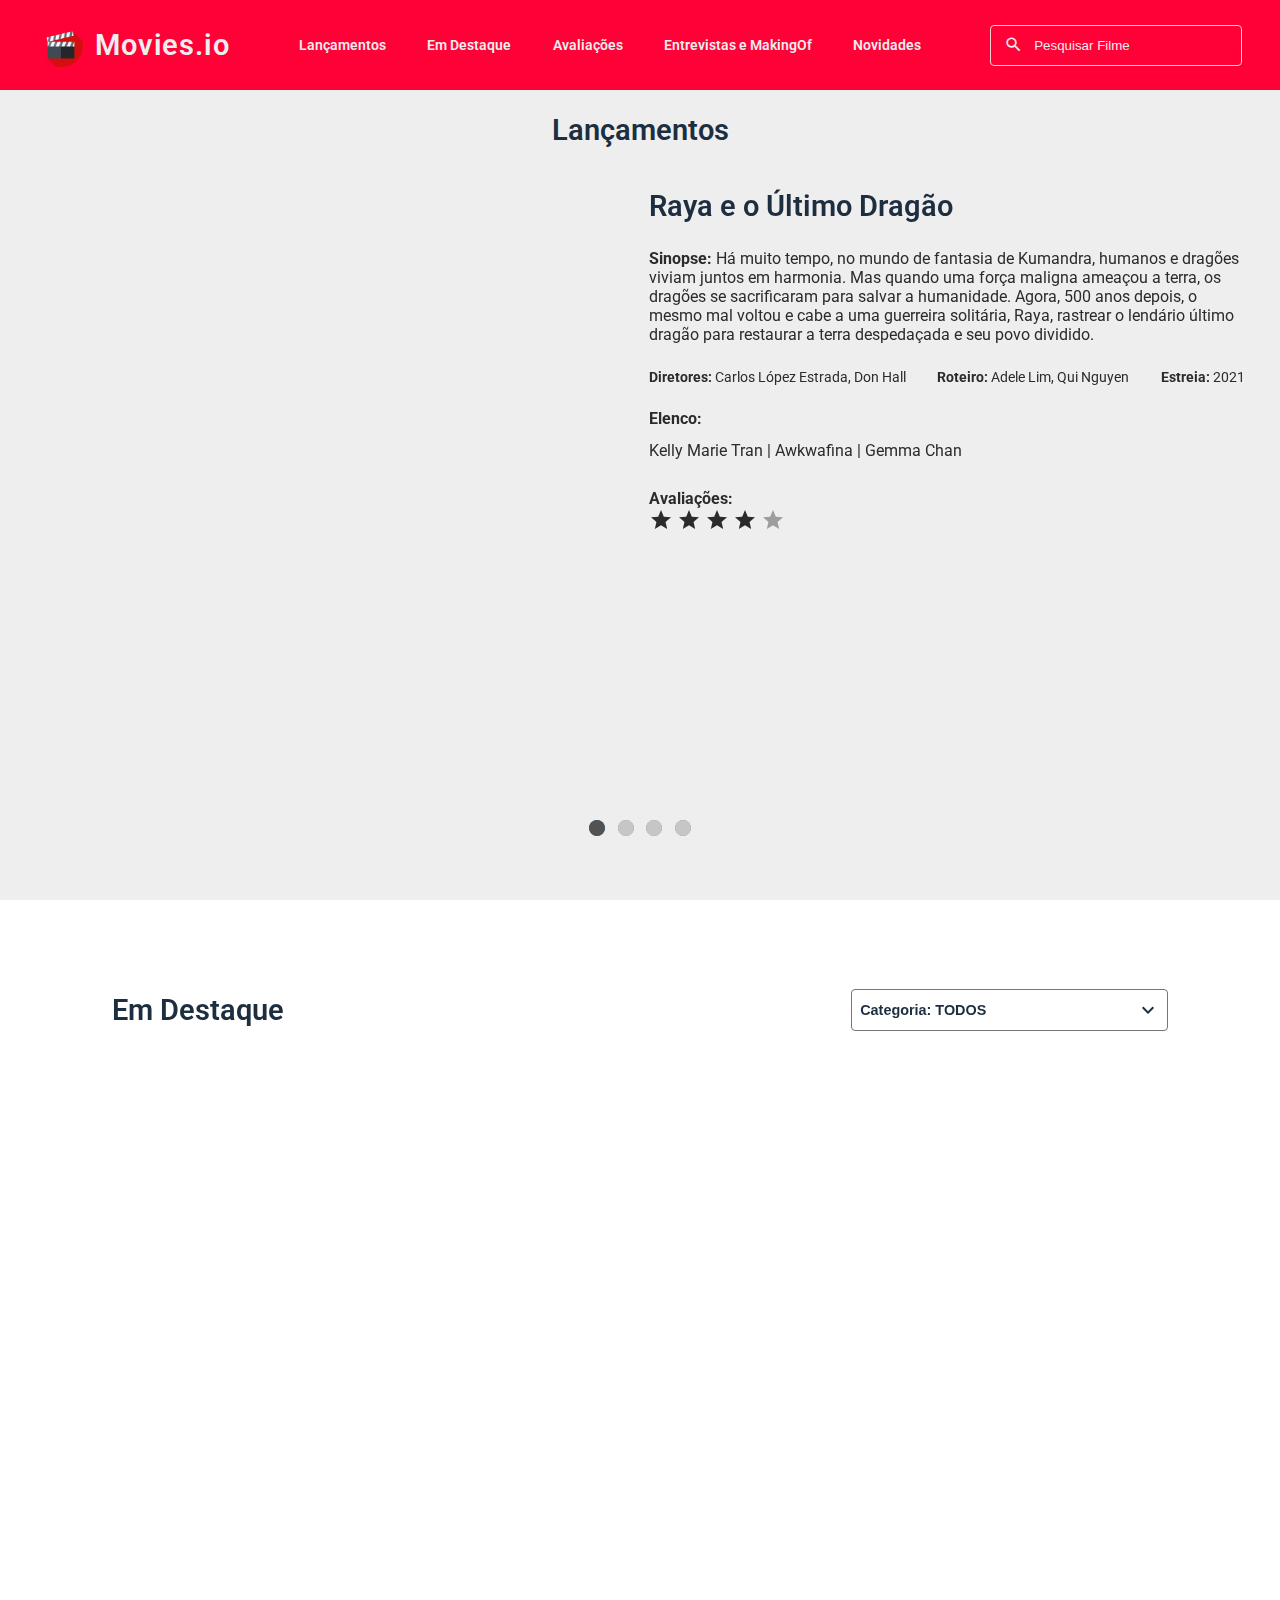
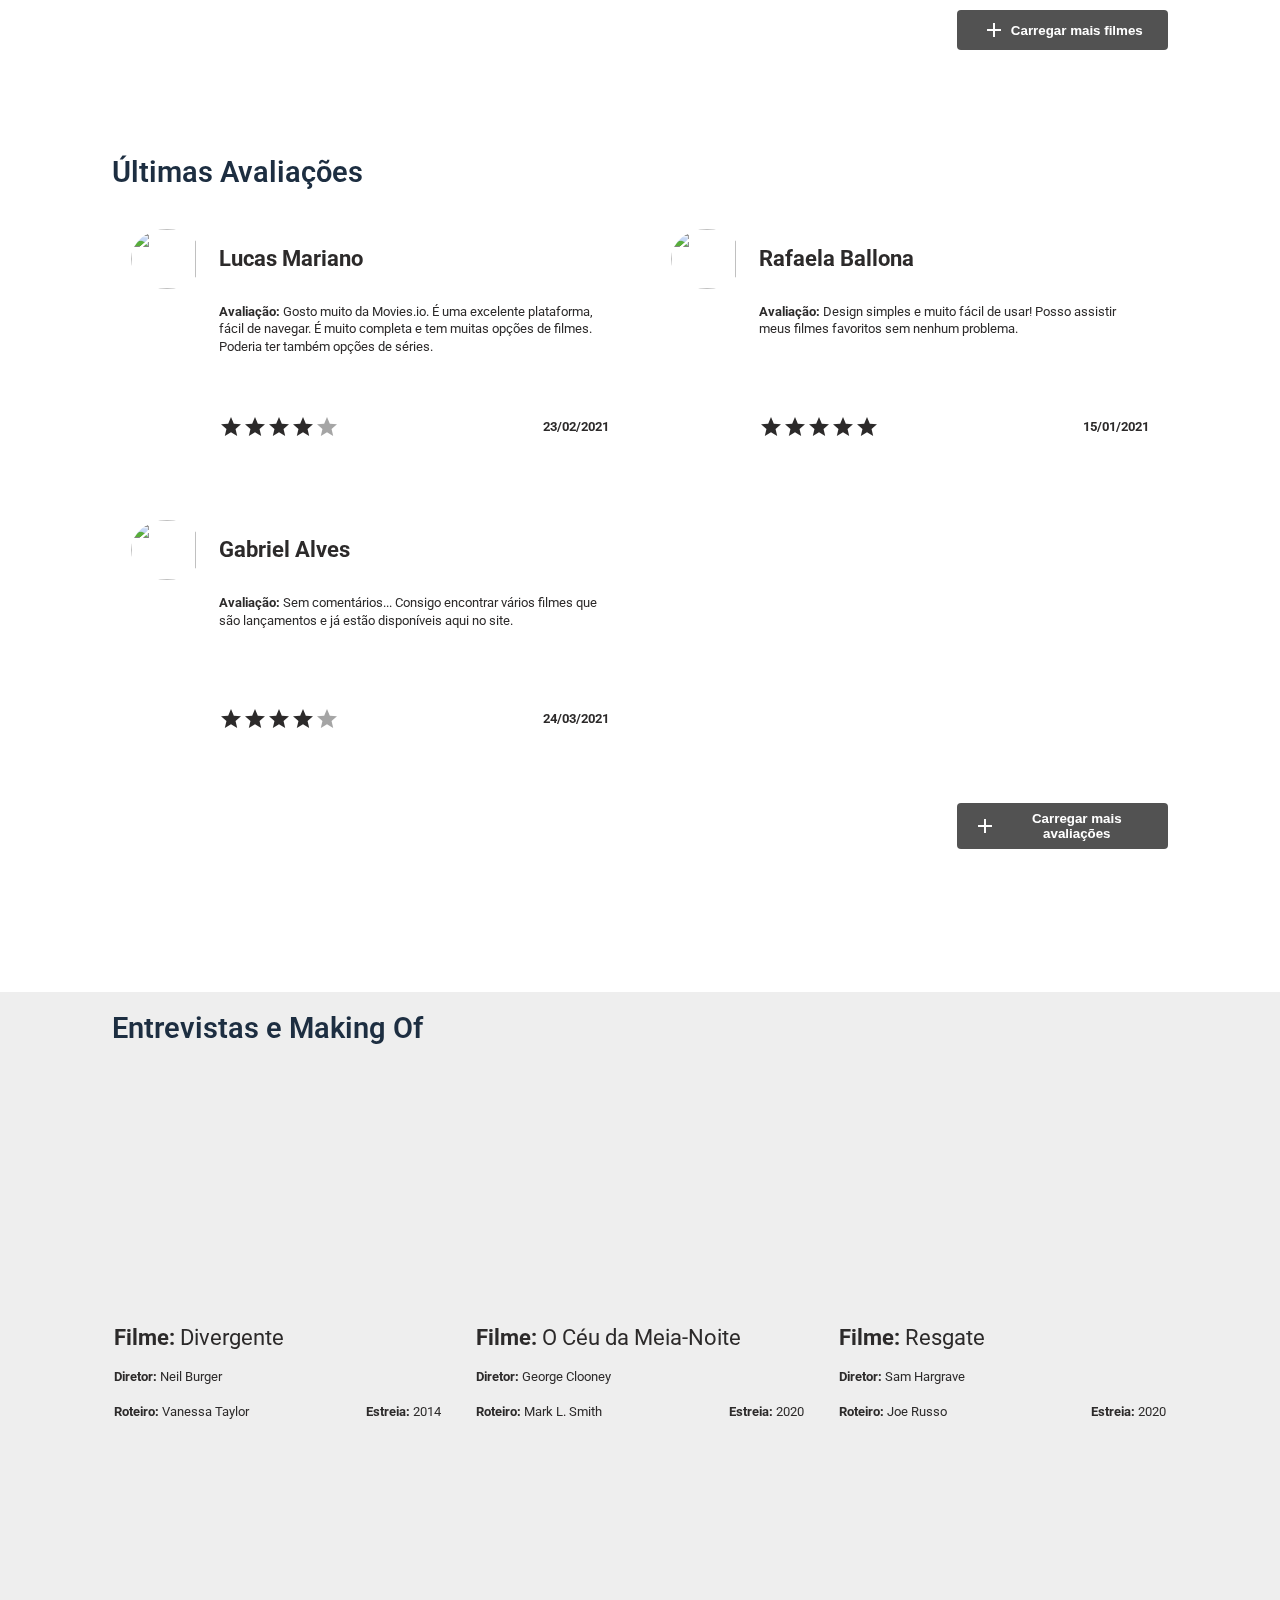
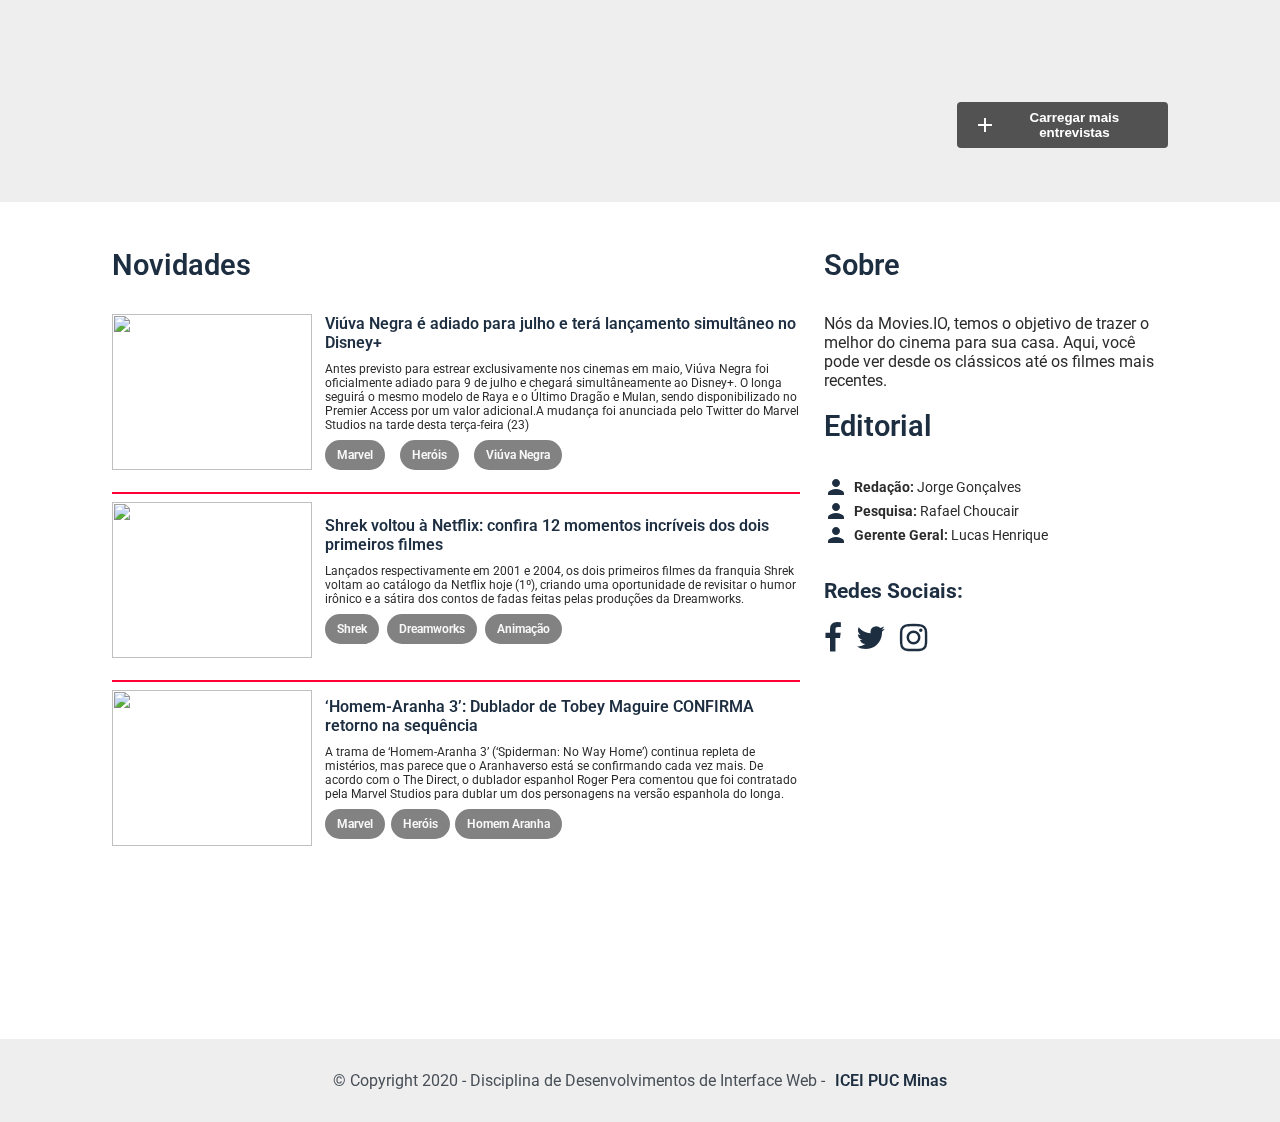
==== commit 468e045f: "request api / showing in front" ====
--- a/src/index.html
+++ b/src/index.html
@@ -24,7 +24,7 @@
 </head>
 <body>
     <header>
-        <a href="#">
+        <a href="index.html">
             <div class="logo-container">
                 <img src="../public/assets/logo.png" alt="Logo">
                 <h1 class="logo">Movies.io</h1>
@@ -116,18 +116,7 @@
             </select>
         </div>
         <div class="movies-grid">
-            <div class="movie">
-                <a href=""><img src="https://pbs.twimg.com/media/EsRciUeXUAAmsdP?format=jpg" alt=""></a>
-            </div>
-            <div class="movie">
-                <a href=""><img src="https://img.elo7.com.br/product/original/2747CBC/big-poster-filme-aladdin-2019-lo01-tamanho-90x60-cm-nerd.jpg" alt=""></a>
-            </div>
-            <div class="movie">
-                <a href=""><img src="https://img.elo7.com.br/product/original/23646C7/big-poster-filme-capita-marvel-tamanho-90x60-cm-presente-geek.jpg" alt=""></a>
-            </div>
-            <div class="movie">
-                <a href=""><img src="https://upload.wikimedia.org/wikipedia/pt/0/06/Bird_Box_-_filme_p%C3%B4ster.jpeg" alt=""></a>
-            </div>
+
         </div>
         <div class="footer-section">
             <button type="button"><i class="material-icons">add</i>Carregar mais filmes</button>
@@ -362,5 +351,6 @@
     </footer>
 
     <script src="./index.js"></script>
+    <script src="./api.js"></script>
 </body>
 </html>--- a/public/styles/global.css
+++ b/public/styles/global.css
@@ -30,7 +30,7 @@
 
 li{
     list-style: none;
-    color: var(--text);
+    color: var(--body);
     
 }
 
--- a/public/styles/header.css
+++ b/public/styles/header.css
@@ -4,7 +4,7 @@
     left: 0;
     min-height: 10vh;
     padding: 12px 24px;
-    background: var(--header);
+    background: var(--primary-color);
     position: fixed;
     z-index: 2;
     display: grid;
@@ -26,6 +26,7 @@
     font-weight: 600;
     margin-left: .8rem;
     letter-spacing: .8px;
+    color: var(--body);
 }
 
 header .logo-container img{
@@ -49,11 +50,9 @@
 nav.links ul a{
     font-size: .9rem;
     font-weight: 600;
+    color: var(--body);
+    position: relative;
 
-}
-
-nav.links ul a {
-    position: relative;
 }
 
 nav.links ul a::after{
@@ -84,11 +83,12 @@
     padding: 12px 24px;
     width: 90%;
     border-radius: 4px;
-    border: 1px solid #2b2727;
+    border: 1px solid #f7d5d5;
     background: none;
     color: var(--text);
     outline: none;
     box-shadow: 2px 2px 4px -4px rgba(0, 0, 0, 0.4);
+    color: var(--body);
 }
 
 header .filter:focus-within .search::placeholder{
@@ -97,9 +97,10 @@
 
 
 header .filter .search::placeholder{
-    color: var(--text);
+    color: var(--body);
     padding-left: 1.2rem;
 }
+
 
 header .filter i{
     position: absolute;
@@ -108,7 +109,7 @@
     transform: translateY(-50%);
     font-size: 1.2rem;
     font-weight: 300;
-    color: #2b2727;
+    color: var(--body);
     transition: transform 200ms  ease;
 }
 
--- a/public/styles/news-section.css
+++ b/public/styles/news-section.css
@@ -39,7 +39,7 @@
     left: 0;
     width: 100%;
     height: 2px;
-    background-color: #B9B9B9;
+    background-color:var(--primary-color);
 }
 
 .news-section .news-grid .news:nth-child(3)::after{
